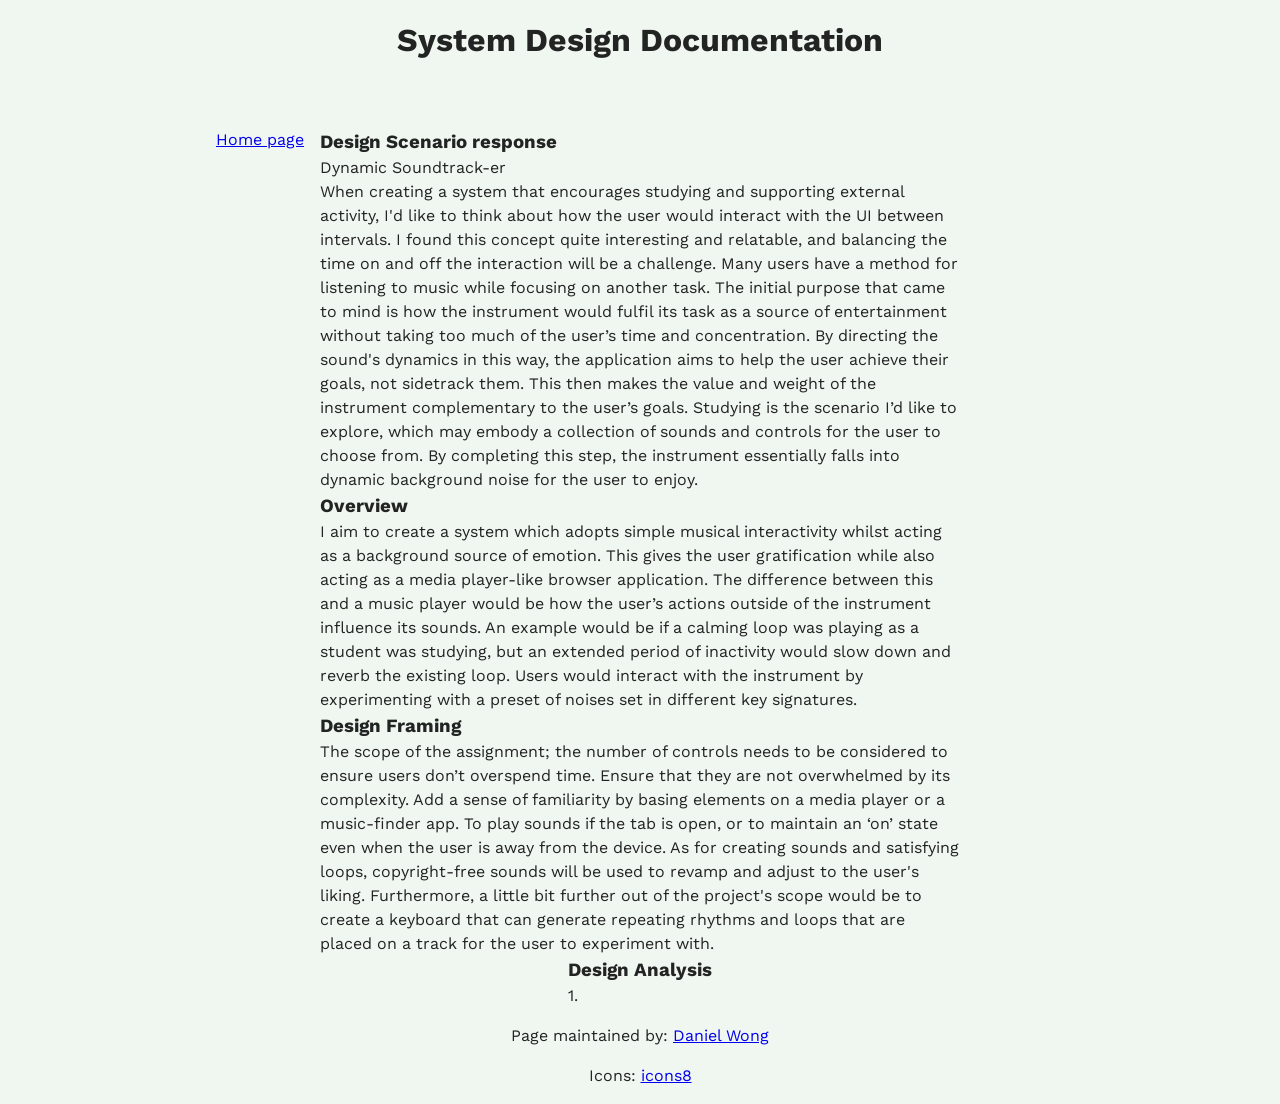
==== Assignment_1.html @ a71bee01 "Added write up" ====
<!doctype html>
<html lang="en">
<head>
    <meta charset="UTF-8">
    <meta name="viewport"
          content="width=device-width, user-scalable=no, initial-scale=1.0, maximum-scale=1.0, minimum-scale=1.0">
    <meta http-equiv="X-UA-Compatible" content="ie=edge">

<!-- !!!!! -->
<!--    change this to refer to your specific page  -->
    <title>Assignment 1</title>

<!-- !!!!! -->
<!--  change this to your preferred icon  -->
    <!-- favicon was sourced from favicon.io but the original graphics are copyright 2020 Twitter, Inc
    and other contributors -->
    <!-- They are licensed under CC-BY 4.0 as linked below -->
    <!-- https://creativecommons.org/licenses/by/4.0/ -->
    <link rel="icon" type="image/png" href="./assets/icons/icons8-notes-96.png">

    <link rel="stylesheet" href="reset.css">
    <link rel="stylesheet" href="style.css">
</head>
<body>

    <header>
<!-- !!!!! -->
<!--    change this to your preferred online name  -->
        <h1>System Design Documentation</h1>
    </header>

    <div class="mainNavContainer">

        <nav>
            <a href="./index.html">Home page</a>
        </nav>

        <main>
            <section>
                <h3>Design Scenario response</h3>
                <p>Dynamic Soundtrack-er</p>
                <p>When creating a system that encourages studying and supporting external activity, I'd like to think about how the user would interact with the UI between intervals. I found this concept quite interesting and relatable, and balancing the time on and off the interaction will be a challenge. Many users have a method for listening to music while focusing on another task. The initial purpose that came to mind is how the instrument would fulfil its task as a source of entertainment without taking too much of the user’s time and concentration. By directing the sound's dynamics in this way, the application aims to help the user achieve their goals, not sidetrack them. This then makes the value and weight of the instrument complementary to the user’s goals. Studying is the scenario I’d like to explore, which may embody a collection of sounds and controls for the user to choose from. By completing this step, the instrument essentially falls into dynamic background noise for the user to enjoy.</p>
            </section>
            <section>
                <h3>Overview</h3>
                <p>I aim to create a system which adopts simple musical interactivity whilst acting as a background source of emotion. This gives the user gratification while also acting as a media player-like browser application. The difference between this and a music player would be how the user’s actions outside of the instrument influence its sounds. An example would be if a calming loop was playing as a student was studying, but an extended period of inactivity would slow down and reverb the existing loop. Users would interact with the instrument by experimenting with a preset of noises set in different key signatures.</p>
            </section>
            <section>
                <h3>Design Framing</h3>
                <p>The scope of the assignment; the number of controls needs to be considered to ensure users don’t overspend time. Ensure that they are not overwhelmed by its complexity. Add a sense of familiarity by basing elements on a media player or a music-finder app. To play sounds if the tab is open, or to maintain an ‘on’ state even when the user is away from the device. As for creating sounds and satisfying loops, copyright-free sounds will be used to revamp and adjust to the user's liking. Furthermore, a little bit further out of the project's scope would be to create a keyboard that can generate repeating rhythms and loops that are placed on a track for the user to experiment with. </p>
            </section>
            <section>
                <h3>Design Analysis</h3>
                <p>1. </p>
            </section>
        </main>

        <!-- this is an empty element which helps with spacing -->
        <aside></aside>

    </div>

<!-- !!!!! -->
    <footer>
        <p>
            Page maintained by:
            <a href="https://github.com/s4176681" target="_blank">
            Daniel Wong
            </a>
        </p>

    </footer>
<!-- !!!!! -->
    <footer>
        <p>
            Icons:
            <a href="https://icons8.com/icons" target="_blank">
            icons8
            </a>
        </p>
    </footer>

</body>
</html>
---- style.css ----
/*!!!!!*/
/*add in your own font imports here*/
/*remember to update them in the rest of the CSS : eg the body selector*/
@import url('https://fonts.googleapis.com/css2?family=Work+Sans:ital,wght@0,100..900;1,100..900&display=swap');

/*!!!!!*/
/*change out, and/or add colours to the colour scheme*/
:root{
    /* basic 2-bit palette from 1bit Monitor Glow Palette by Polyducks */
    /* https://lospec.com/palette-list/1bit-monitor-glow */
    --colour-1: #222323;
    --colour-2: #f0f6f0;
}

/* this swaps the colour order to account for user's OS dark mode */
/*!!!!!*/
/*remember to update the colours here too to reflect the above changes*/
@media (prefers-color-scheme: dark) {
    :root{
        --colour-1: #f0f6f0;
        --colour-2: #0b0428; /*colour change*/
    }
}


body {
    background-color: var(--colour-2);
    color: var(--colour-1);
    font-family: 'Work Sans', sans-serif;
    line-height: 1.5;
    padding: 1rem;
    display: flex;
    flex-direction: column;
    gap: 1rem;
}

header {
    display: flex;
    justify-content: center;
    margin-block-end: 3rem;
}

.mainNavContainer {
    flex: 1;
    display: flex;
    justify-content: center;
    gap: 1rem;
}

nav {
    display: flex;
    flex-direction: column;
    min-width: fit-content;
    flex: 1;
    align-items: flex-end;
}

main {
    display: flex;
    flex-direction: column;
    align-items: center;
}

section {
    max-width: 80rch;
}

aside {
    visibility: hidden;
    flex: 1;
}

footer {
    display: flex;
    justify-content: center;
}

/*technique from Kevin Powell*/
/*https://youtu.be/CU8Plk-53RU?si=zMpP0Pfbg1SaXeDB&t=255*/
/*longer post about how this works and the * + * selector*/
/*https://alistapart.com/article/axiomatic-css-and-lobotomized-owls/*/
.prose > * + * {
    margin-block-start: var(--prose-flow, 1em);
}

/* breakpoints from Material Design Spec https://m3.material.io/foundations/layout/breakpoints/overview */
/* while sometimes mobile first is recommended, as we will be focused on desktop, we will start there */

/* assumed base sizing is large (1200–1599px) : desktop  */

/* extra-large breakpoint : desktop, ultrawide monitors */
@media (width > 1600px) {

}

/* expanded breakpoint : phone or tablet in landscape, desktop */
@media (width < 1200px) {
    header {
        margin-block-end: 2rem;
    }
    footer {
        margin-block-start: 2rem;
    }
}
/* medium breakpoint : tablet in portrait */
@media (width < 840px) {
    header {
        margin-block-end: 1rem;
    }
    .mainNavContainer {
        flex-direction: column;
        justify-content: flex-start;
        align-items: center;
    }
    nav {
        flex: 0;
        width: 100%;
        max-width: 80rch;
        justify-content: space-between;
        flex-direction: row;
    }
    main {
        flex: 1;
    }
    aside {
        flex: 0;
    }
    footer {
        margin-block-start: 1rem;
    }
}
/* compact breakpoint : phone in portrait */
@media (width < 600px) {

}
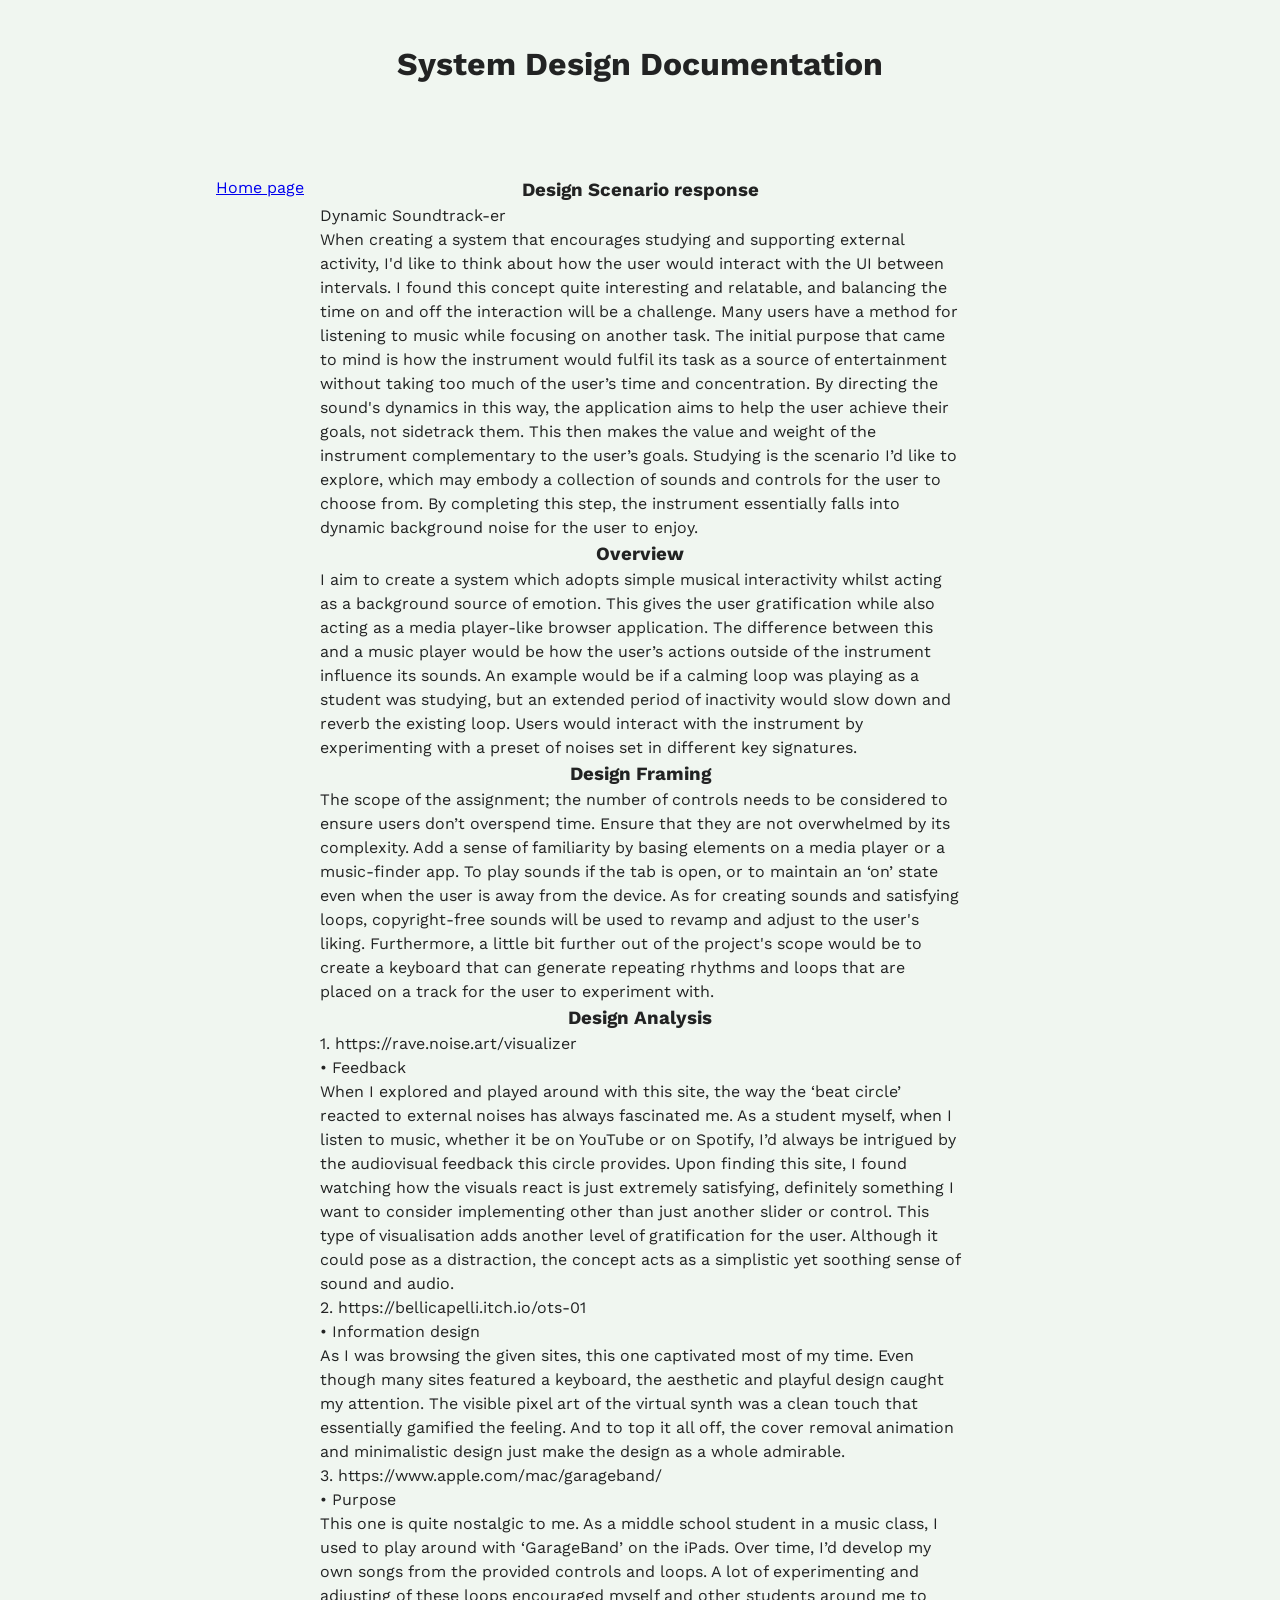
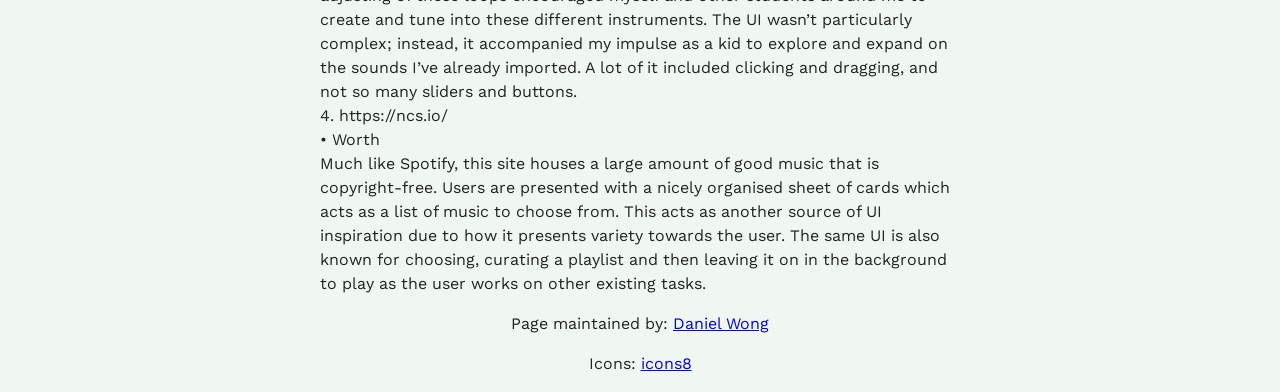
==== commit 1956840e: "Analysis section text added from external doc" ====
--- a/Assignment_1.html
+++ b/Assignment_1.html
@@ -51,7 +51,23 @@
             </section>
             <section>
                 <h3>Design Analysis</h3>
-                <p>1. </p>
+                <p>1.	https://rave.noise.art/visualizer</p>
+                <p>•	Feedback</p>
+                <p>When I explored and played around with this site, the way the ‘beat circle’ reacted to external noises has always fascinated me. As a student myself, when I listen to music, whether it be on YouTube or on Spotify, I’d always be intrigued by the audiovisual feedback this circle provides. Upon finding this site, I found watching how the visuals react is just extremely satisfying, definitely something I want to consider implementing other than just another slider or control. This type of visualisation adds another level of gratification for the user. Although it could pose as a distraction, the concept acts as a simplistic yet soothing sense of sound and audio. </p>
+                
+                <p>2.	https://bellicapelli.itch.io/ots-01</p>
+                <p>•	Information design</p>
+                <p>As I was browsing the given sites, this one captivated most of my time. Even though many sites featured a keyboard, the aesthetic and playful design caught my attention. The visible pixel art of the virtual synth was a clean touch that essentially gamified the feeling. And to top it all off, the cover removal animation and minimalistic design just make the design as a whole admirable. </p>
+            
+                <p>3.	https://www.apple.com/mac/garageband/</p>
+                <p>•	Purpose</p>
+                <p>This one is quite nostalgic to me. As a middle school student in a music class, I used to play around with ‘GarageBand’ on the iPads. Over time, I’d develop my own songs from the provided controls and loops. A lot of experimenting and adjusting of these loops encouraged myself and other students around me to create and tune into these different instruments. The UI wasn’t particularly complex; instead, it accompanied my impulse as a kid to explore and expand on the sounds I’ve already imported. A lot of it included clicking and dragging, and not so many sliders and buttons. </p>
+
+                <p>4.	https://ncs.io/</p>
+                <p>•	Worth</p>
+                <p>Much like Spotify, this site houses a large amount of good music that is copyright-free. Users are presented with a nicely organised sheet of cards which acts as a list of music to choose from. This acts as another source of UI inspiration due to how it presents variety towards the user. The same UI is also known for choosing, curating a playlist and then leaving it on in the background to play as the user works on other existing tasks. </p>
+
+
             </section>
         </main>
 
--- a/style.css
+++ b/style.css
@@ -38,6 +38,16 @@
     display: flex;
     justify-content: center;
     margin-block-end: 3rem;
+    padding-block: 1.5rem;
+    text-align: center; /*need to make that heading look centered*/
+}
+
+p {
+    text-align: left;
+}
+
+h3 {
+    text-align: center;
 }
 
 .mainNavContainer {
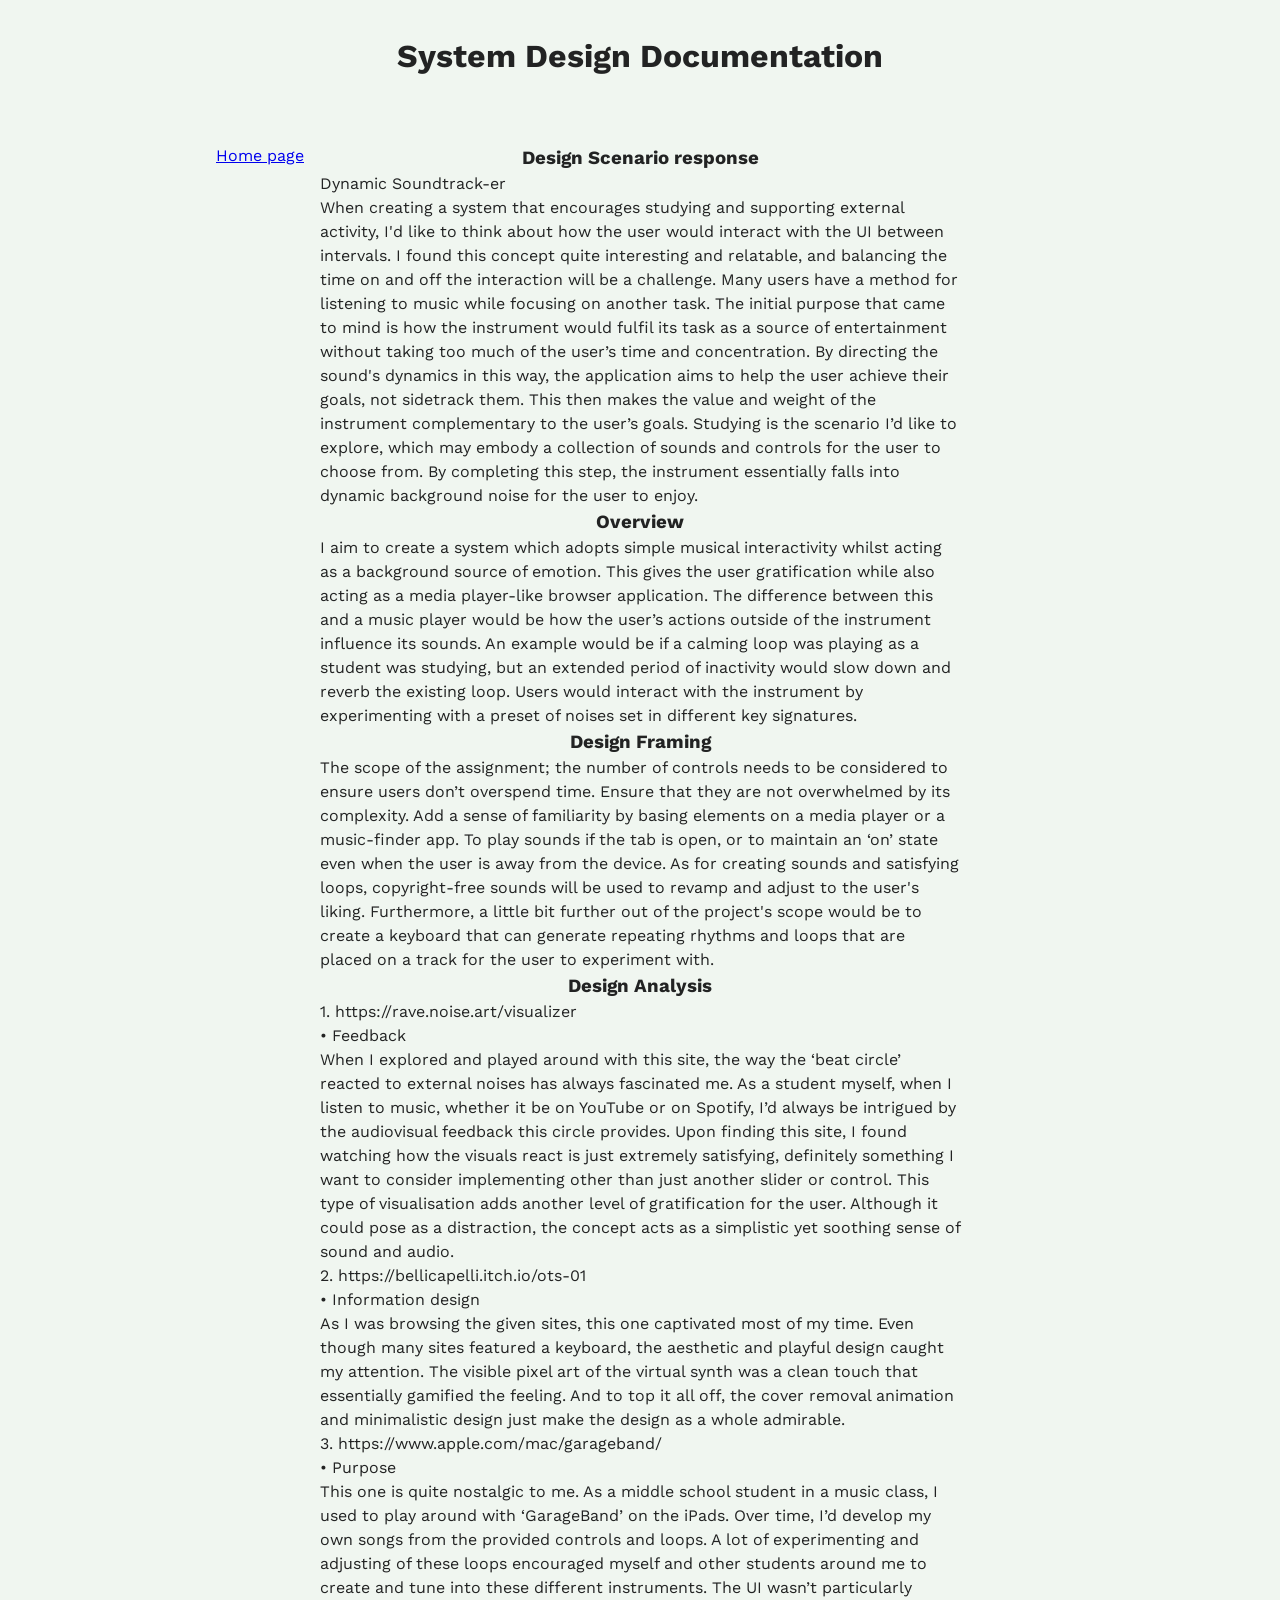
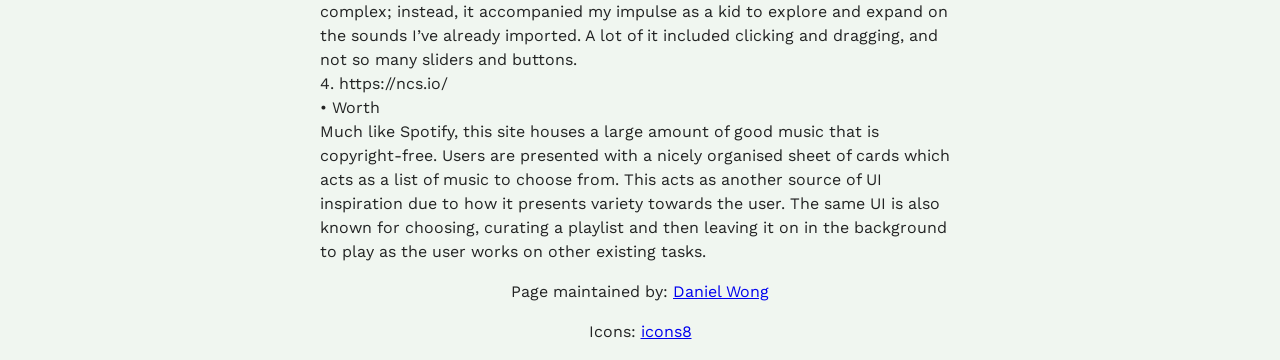
==== commit cea5b6ee: "Text and css changes" ====
--- a/Assignment_1.html
+++ b/Assignment_1.html
@@ -67,7 +67,6 @@
                 <p>•	Worth</p>
                 <p>Much like Spotify, this site houses a large amount of good music that is copyright-free. Users are presented with a nicely organised sheet of cards which acts as a list of music to choose from. This acts as another source of UI inspiration due to how it presents variety towards the user. The same UI is also known for choosing, curating a playlist and then leaving it on in the background to play as the user works on other existing tasks. </p>
 
-
             </section>
         </main>
 
--- a/style.css
+++ b/style.css
@@ -37,9 +37,13 @@
 header {
     display: flex;
     justify-content: center;
-    margin-block-end: 3rem;
-    padding-block: 1.5rem;
+    margin-block-end: 2rem;
+    padding-block: 1rem;
     text-align: center; /*need to make that heading look centered*/
+}
+
+h1 {
+    max-width: fit-content; /*Added this to make the title 1 line*/
 }
 
 p {
@@ -63,6 +67,7 @@
     min-width: fit-content;
     flex: 1;
     align-items: flex-end;
+    
 }
 
 main {
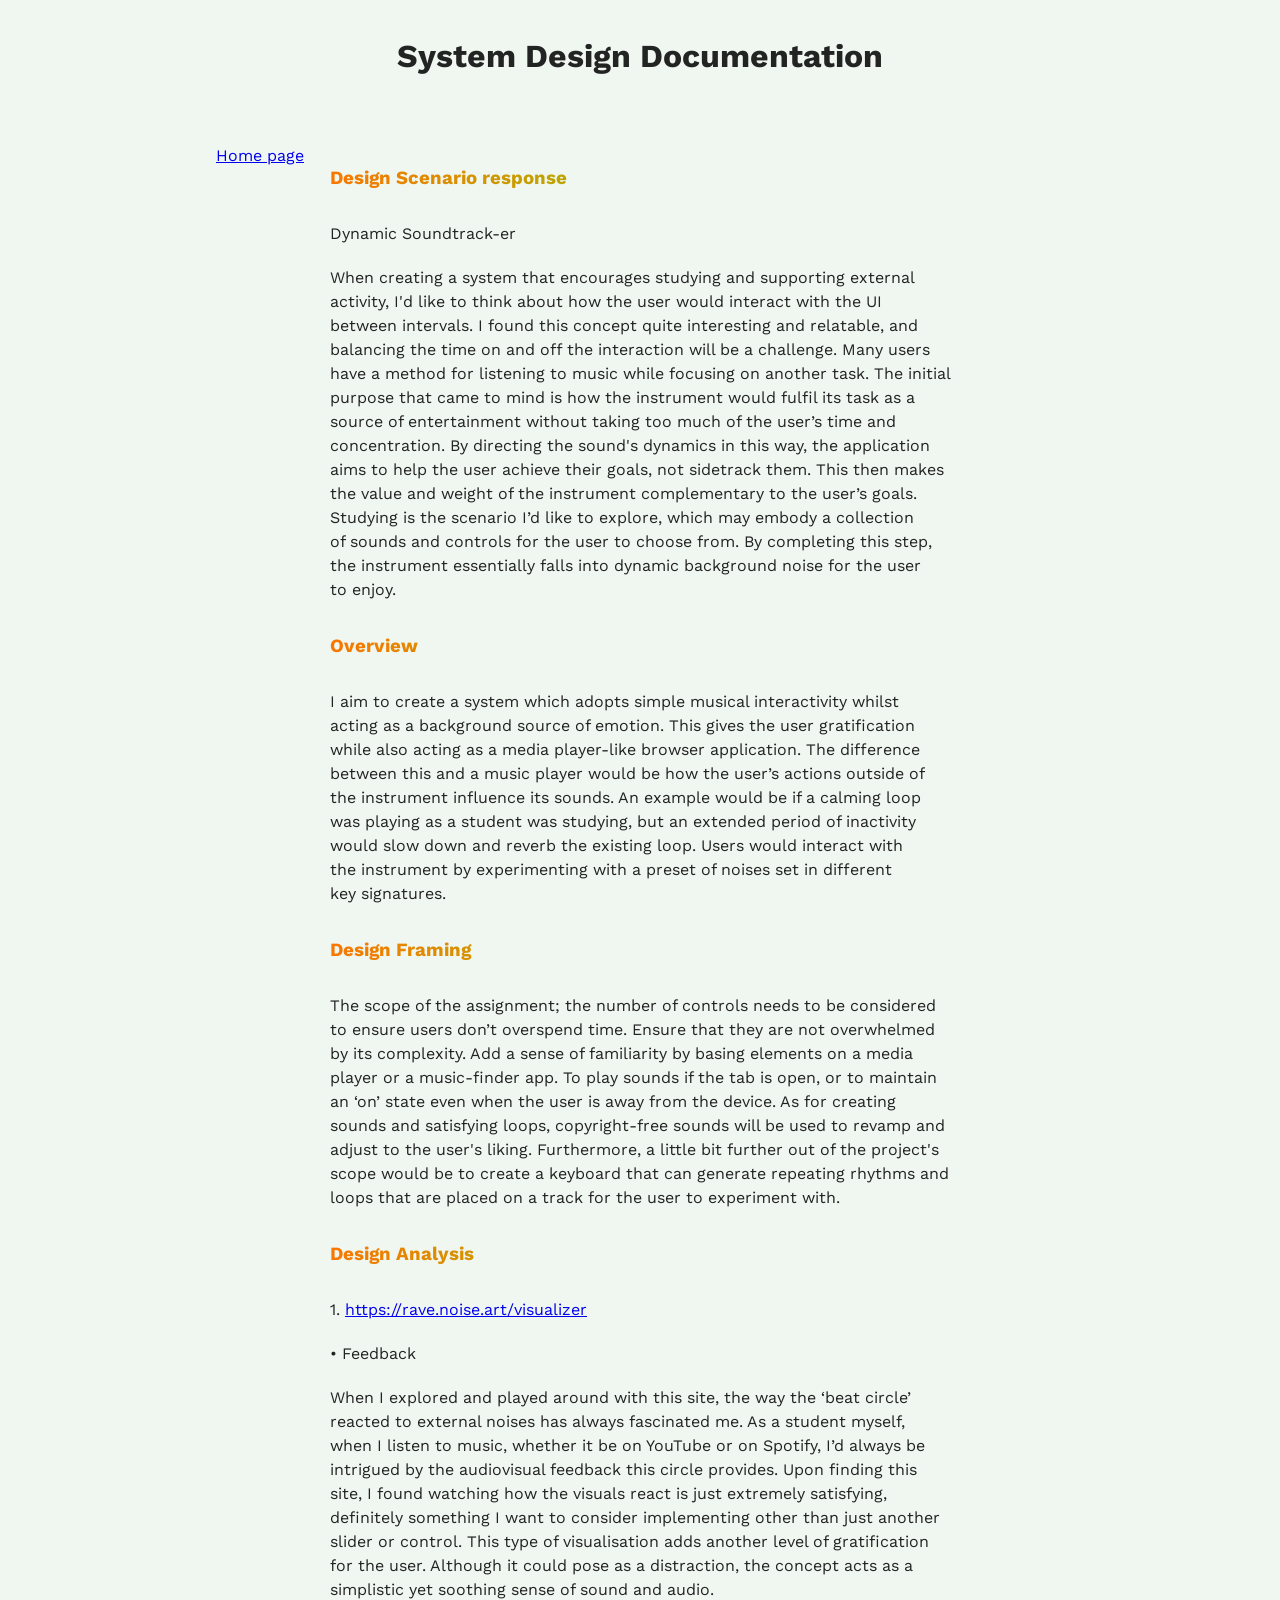
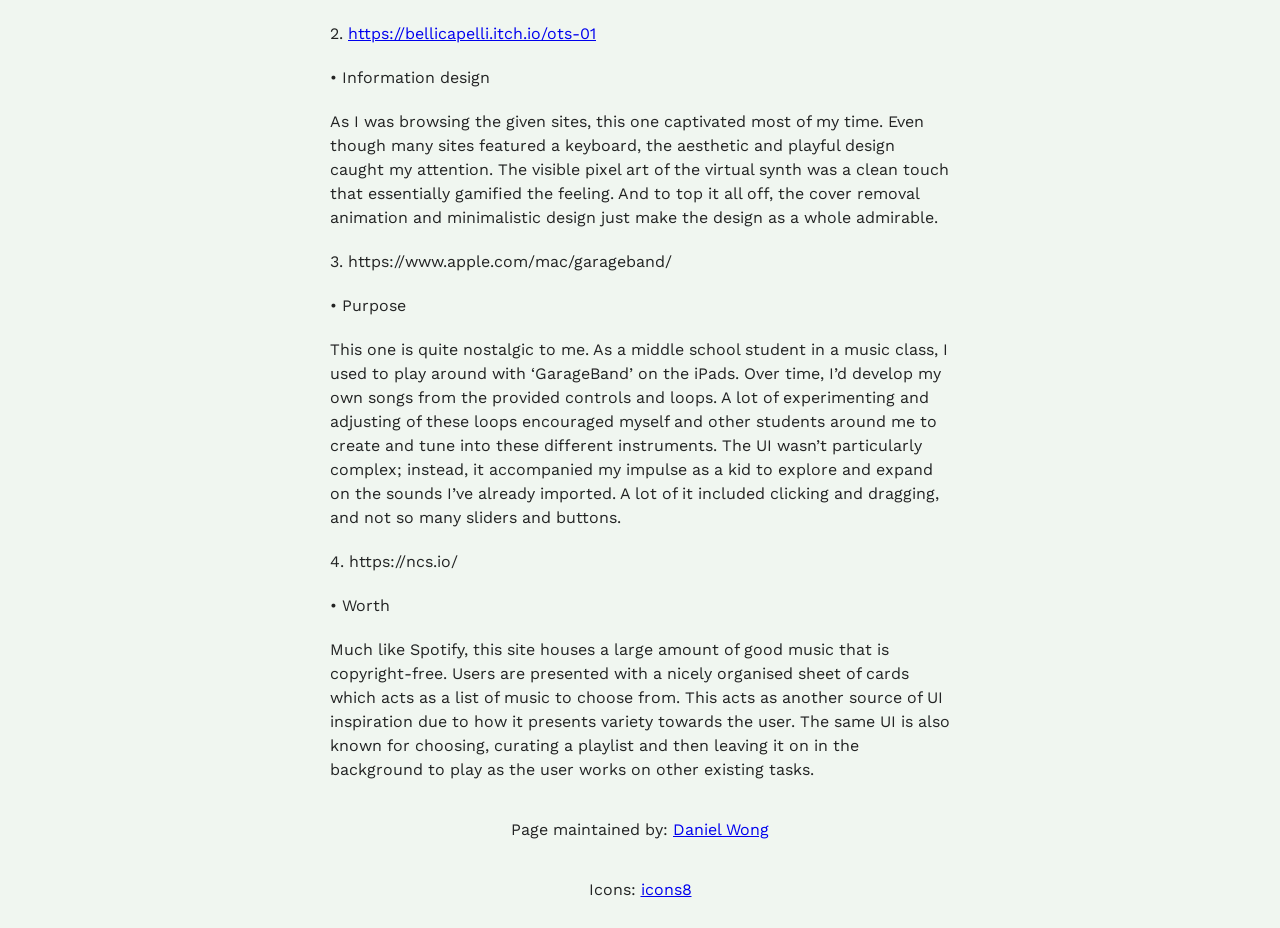
==== commit eb5786ab: "Added href all links are now clickable" ====
--- a/Assignment_1.html
+++ b/Assignment_1.html
@@ -51,21 +51,37 @@
             </section>
             <section>
                 <h3>Design Analysis</h3>
-                <p>1.	https://rave.noise.art/visualizer</p>
+                <p>1.	
+                    <a href="https://rave.noise.art/visualizer" target="_blank" ref="noopener noreferrer">https://rave.noise.art/visualizer</a>
+                </p>
                 <p>•	Feedback</p>
                 <p>When I explored and played around with this site, the way the ‘beat circle’ reacted to external noises has always fascinated me. As a student myself, when I listen to music, whether it be on YouTube or on Spotify, I’d always be intrigued by the audiovisual feedback this circle provides. Upon finding this site, I found watching how the visuals react is just extremely satisfying, definitely something I want to consider implementing other than just another slider or control. This type of visualisation adds another level of gratification for the user. Although it could pose as a distraction, the concept acts as a simplistic yet soothing sense of sound and audio. </p>
                 
-                <p>2.	https://bellicapelli.itch.io/ots-01</p>
+
+
+
+                <p>2.	
+                    <a href="https://bellicapelli.itch.io/ots-01" target="_blank" ref="noopener noreferrer">https://bellicapelli.itch.io/ots-01</a>
+                </p>
                 <p>•	Information design</p>
                 <p>As I was browsing the given sites, this one captivated most of my time. Even though many sites featured a keyboard, the aesthetic and playful design caught my attention. The visible pixel art of the virtual synth was a clean touch that essentially gamified the feeling. And to top it all off, the cover removal animation and minimalistic design just make the design as a whole admirable. </p>
             
+
+
+
                 <p>3.	https://www.apple.com/mac/garageband/</p>
                 <p>•	Purpose</p>
                 <p>This one is quite nostalgic to me. As a middle school student in a music class, I used to play around with ‘GarageBand’ on the iPads. Over time, I’d develop my own songs from the provided controls and loops. A lot of experimenting and adjusting of these loops encouraged myself and other students around me to create and tune into these different instruments. The UI wasn’t particularly complex; instead, it accompanied my impulse as a kid to explore and expand on the sounds I’ve already imported. A lot of it included clicking and dragging, and not so many sliders and buttons. </p>
 
+
+
+
                 <p>4.	https://ncs.io/</p>
                 <p>•	Worth</p>
                 <p>Much like Spotify, this site houses a large amount of good music that is copyright-free. Users are presented with a nicely organised sheet of cards which acts as a list of music to choose from. This acts as another source of UI inspiration due to how it presents variety towards the user. The same UI is also known for choosing, curating a playlist and then leaving it on in the background to play as the user works on other existing tasks. </p>
+
+
+
 
             </section>
         </main>
--- a/style.css
+++ b/style.css
@@ -46,12 +46,23 @@
     max-width: fit-content; /*Added this to make the title 1 line*/
 }
 
+h3 {
+    text-align: justify;
+    padding-top: 20px;
+    padding-bottom: 20px;
+    padding-left: 10px;
+
+    /*searched online to help me create gradient text*/
+    background: linear-gradient(90deg, #fb7500ff, #59f306);
+    background-clip: text;
+    -webkit-background-clip: text; /*browser requires webkit*/
+    color: transparent;
+}
+
 p {
     text-align: left;
-}
-
-h3 {
-    text-align: center;
+    padding: 10px;
+    text-wrap: pretty;
 }
 
 .mainNavContainer {
@@ -67,7 +78,7 @@
     min-width: fit-content;
     flex: 1;
     align-items: flex-end;
-    
+
 }
 
 main {
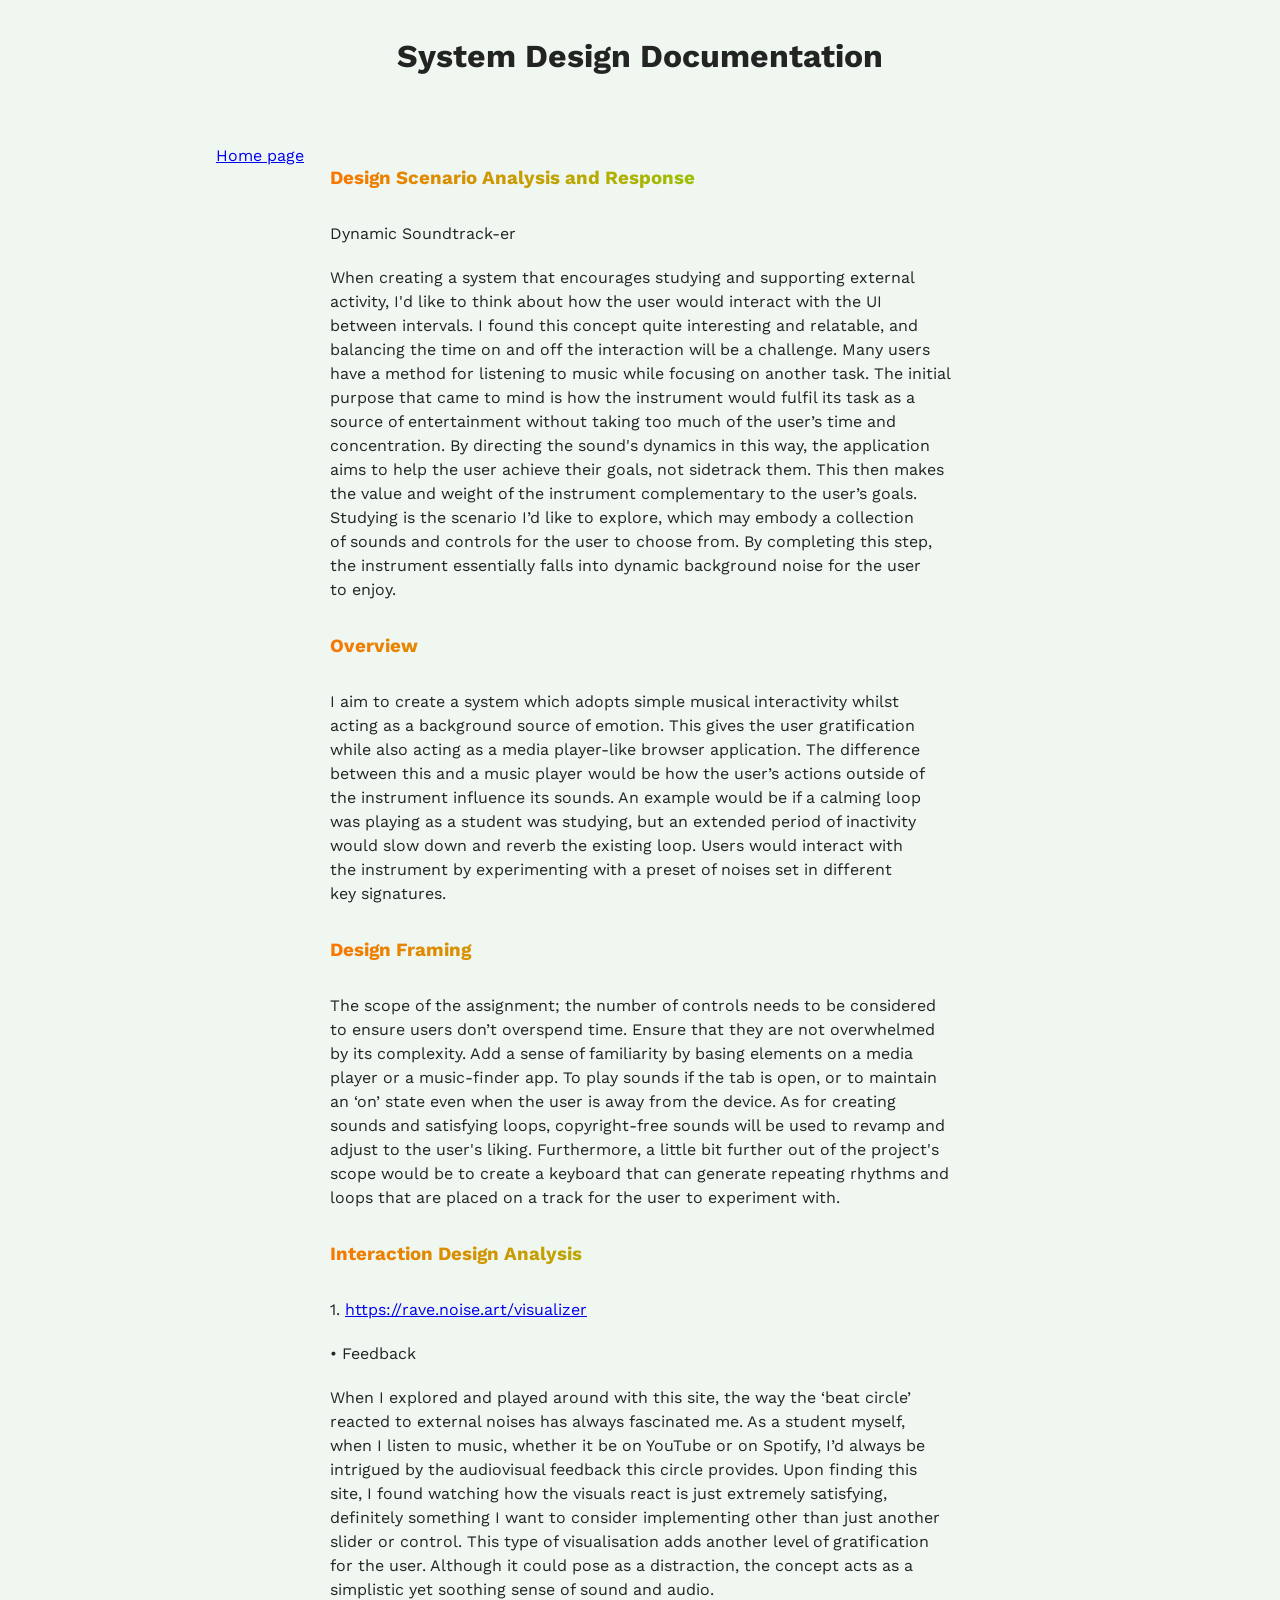
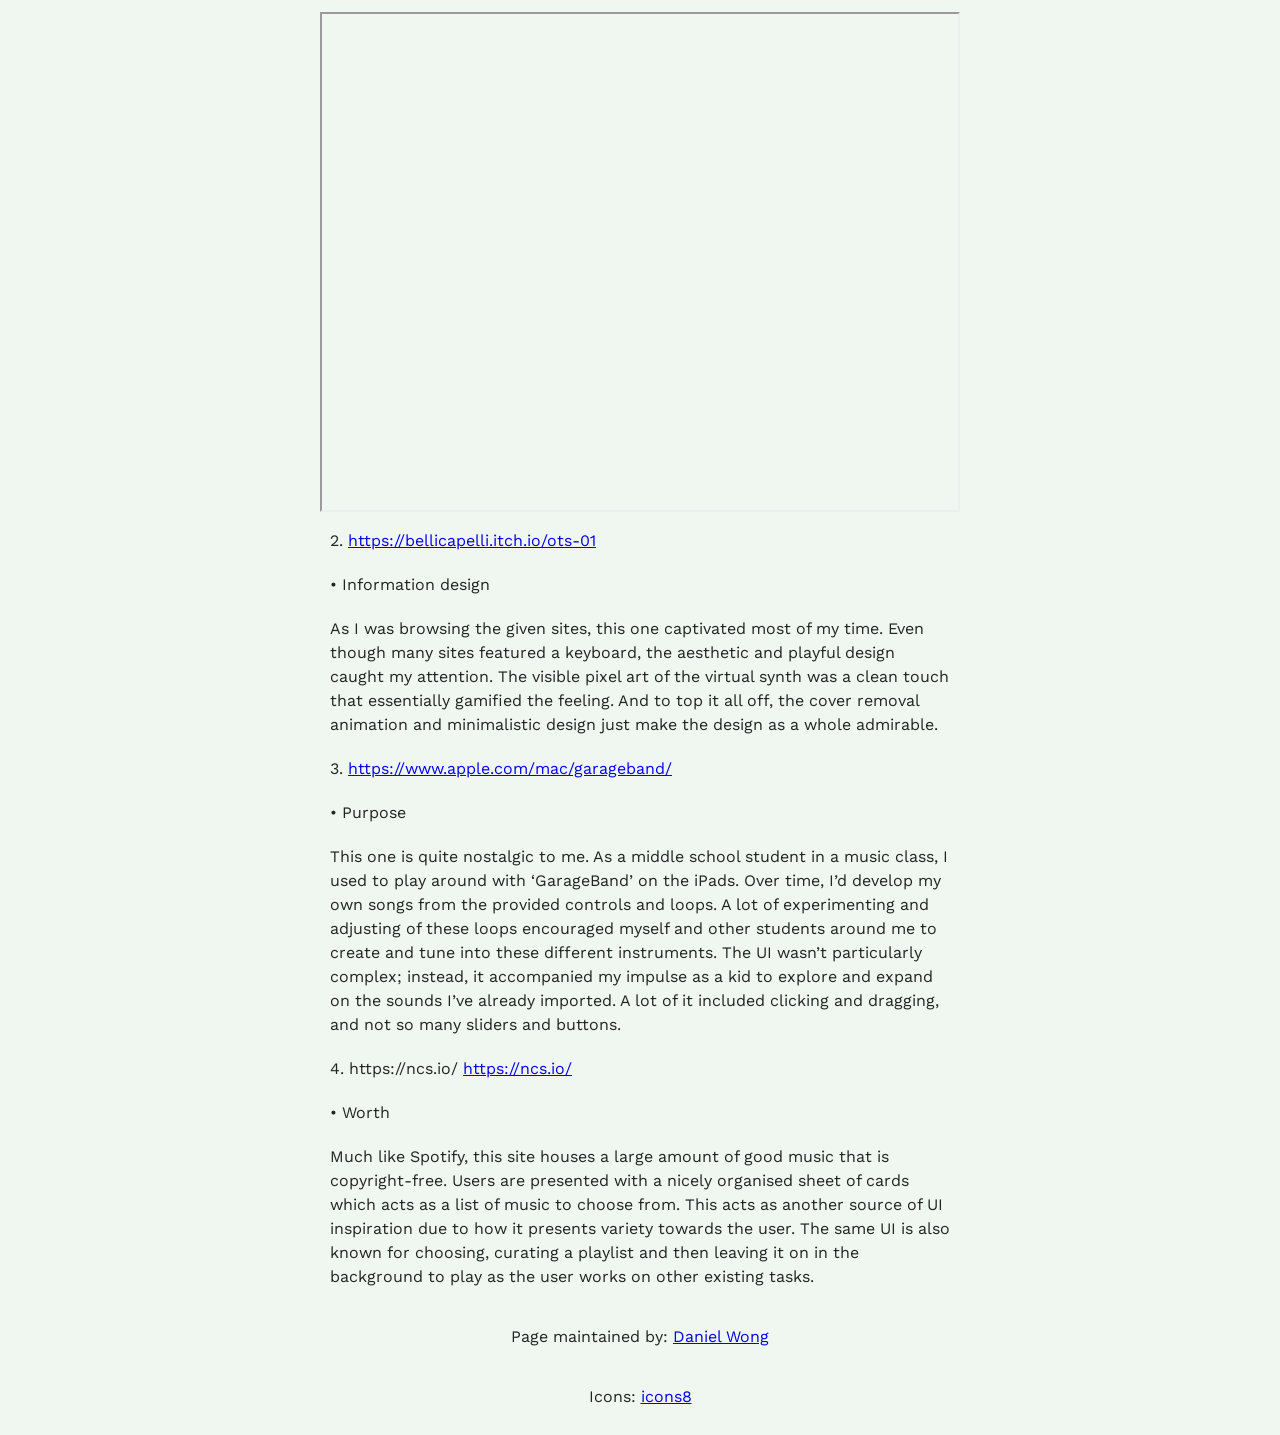
==== commit 56b5c1d0: "Changes Overall max width made bigger Added an iframe to display inspiration site" ====
--- a/Assignment_1.html
+++ b/Assignment_1.html
@@ -37,7 +37,7 @@
 
         <main>
             <section>
-                <h3>Design Scenario response</h3>
+                <h3>Design Scenario Analysis and Response</h3>
                 <p>Dynamic Soundtrack-er</p>
                 <p>When creating a system that encourages studying and supporting external activity, I'd like to think about how the user would interact with the UI between intervals. I found this concept quite interesting and relatable, and balancing the time on and off the interaction will be a challenge. Many users have a method for listening to music while focusing on another task. The initial purpose that came to mind is how the instrument would fulfil its task as a source of entertainment without taking too much of the user’s time and concentration. By directing the sound's dynamics in this way, the application aims to help the user achieve their goals, not sidetrack them. This then makes the value and weight of the instrument complementary to the user’s goals. Studying is the scenario I’d like to explore, which may embody a collection of sounds and controls for the user to choose from. By completing this step, the instrument essentially falls into dynamic background noise for the user to enjoy.</p>
             </section>
@@ -50,13 +50,13 @@
                 <p>The scope of the assignment; the number of controls needs to be considered to ensure users don’t overspend time. Ensure that they are not overwhelmed by its complexity. Add a sense of familiarity by basing elements on a media player or a music-finder app. To play sounds if the tab is open, or to maintain an ‘on’ state even when the user is away from the device. As for creating sounds and satisfying loops, copyright-free sounds will be used to revamp and adjust to the user's liking. Furthermore, a little bit further out of the project's scope would be to create a keyboard that can generate repeating rhythms and loops that are placed on a track for the user to experiment with. </p>
             </section>
             <section>
-                <h3>Design Analysis</h3>
+                <h3>Interaction Design Analysis</h3>
                 <p>1.	
                     <a href="https://rave.noise.art/visualizer" target="_blank" ref="noopener noreferrer">https://rave.noise.art/visualizer</a>
                 </p>
                 <p>•	Feedback</p>
                 <p>When I explored and played around with this site, the way the ‘beat circle’ reacted to external noises has always fascinated me. As a student myself, when I listen to music, whether it be on YouTube or on Spotify, I’d always be intrigued by the audiovisual feedback this circle provides. Upon finding this site, I found watching how the visuals react is just extremely satisfying, definitely something I want to consider implementing other than just another slider or control. This type of visualisation adds another level of gratification for the user. Although it could pose as a distraction, the concept acts as a simplistic yet soothing sense of sound and audio. </p>
-                
+                <iframe src="https://rave.noise.art/visualizer" width="100%" height="500" loading="lazy"></iframe>
 
 
 
@@ -65,18 +65,22 @@
                 </p>
                 <p>•	Information design</p>
                 <p>As I was browsing the given sites, this one captivated most of my time. Even though many sites featured a keyboard, the aesthetic and playful design caught my attention. The visible pixel art of the virtual synth was a clean touch that essentially gamified the feeling. And to top it all off, the cover removal animation and minimalistic design just make the design as a whole admirable. </p>
-            
+                
 
 
 
-                <p>3.	https://www.apple.com/mac/garageband/</p>
+                <p>3.	
+                    <a href="https://www.apple.com/mac/garageband/" target="_blank" ref="noopener noreferrer">https://www.apple.com/mac/garageband/</a>
+                </p>
                 <p>•	Purpose</p>
                 <p>This one is quite nostalgic to me. As a middle school student in a music class, I used to play around with ‘GarageBand’ on the iPads. Over time, I’d develop my own songs from the provided controls and loops. A lot of experimenting and adjusting of these loops encouraged myself and other students around me to create and tune into these different instruments. The UI wasn’t particularly complex; instead, it accompanied my impulse as a kid to explore and expand on the sounds I’ve already imported. A lot of it included clicking and dragging, and not so many sliders and buttons. </p>
 
 
 
 
-                <p>4.	https://ncs.io/</p>
+                <p>4.	https://ncs.io/
+                    <a href="https://ncs.io/" target="_blank" ref="noopener noreferrer">https://ncs.io/</a>
+                </p>
                 <p>•	Worth</p>
                 <p>Much like Spotify, this site houses a large amount of good music that is copyright-free. Users are presented with a nicely organised sheet of cards which acts as a list of music to choose from. This acts as another source of UI inspiration due to how it presents variety towards the user. The same UI is also known for choosing, curating a playlist and then leaving it on in the background to play as the user works on other existing tasks. </p>
 
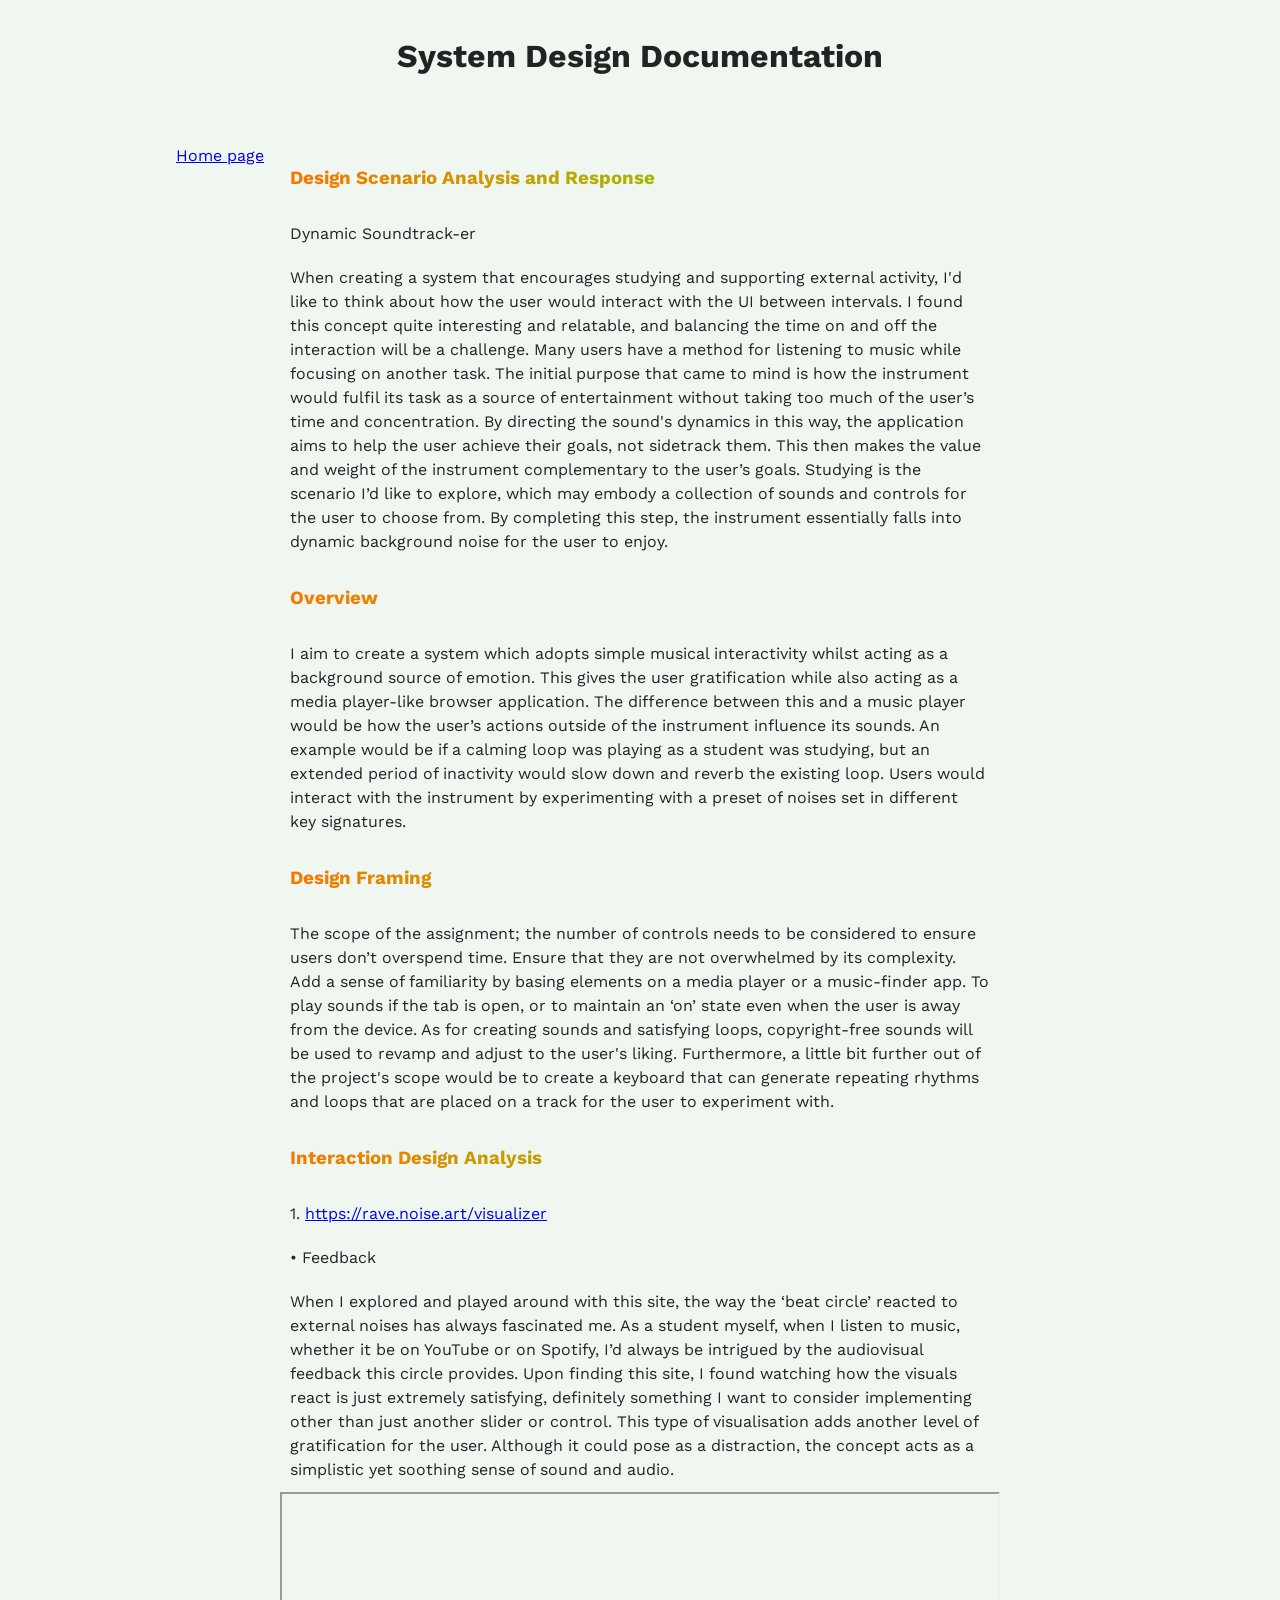
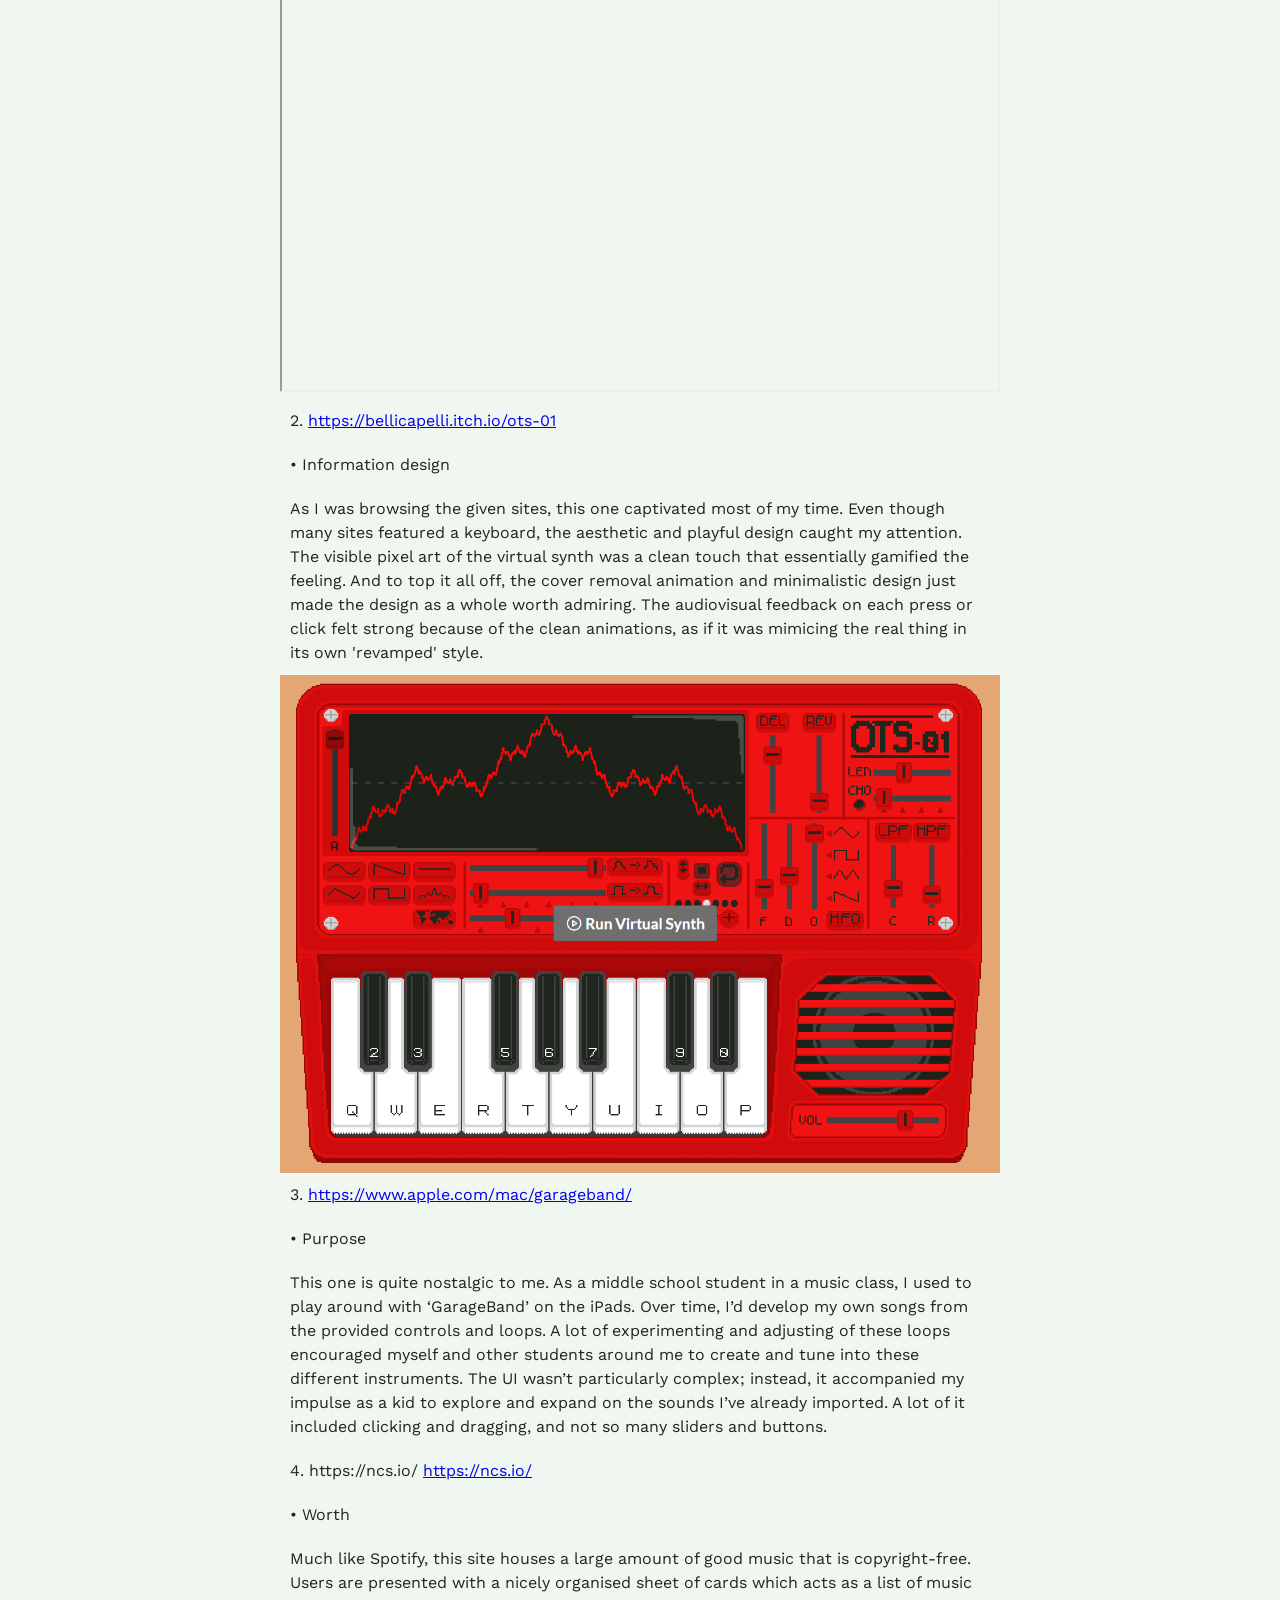
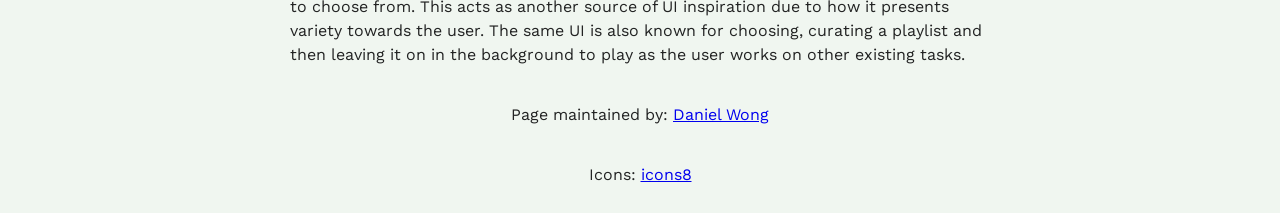
==== commit e44115a7: "changes Added image More text added" ====
--- a/Assignment_1.html
+++ b/Assignment_1.html
@@ -64,8 +64,8 @@
                     <a href="https://bellicapelli.itch.io/ots-01" target="_blank" ref="noopener noreferrer">https://bellicapelli.itch.io/ots-01</a>
                 </p>
                 <p>•	Information design</p>
-                <p>As I was browsing the given sites, this one captivated most of my time. Even though many sites featured a keyboard, the aesthetic and playful design caught my attention. The visible pixel art of the virtual synth was a clean touch that essentially gamified the feeling. And to top it all off, the cover removal animation and minimalistic design just make the design as a whole admirable. </p>
-                
+                <p>As I was browsing the given sites, this one captivated most of my time. Even though many sites featured a keyboard, the aesthetic and playful design caught my attention. The visible pixel art of the virtual synth was a clean touch that essentially gamified the feeling. And to top it all off, the cover removal animation and minimalistic design just made the design as a whole worth admiring. The audiovisual feedback on each press or click felt strong because of the clean animations, as if it was mimicing the real thing in its own 'revamped' style.</p>
+                <img src="assets/img/Screenshot 2026-08-12 132213.png">
 
 
 
--- a/style.css
+++ b/style.css
@@ -88,7 +88,7 @@
 }
 
 section {
-    max-width: 80rch;
+    max-width: 90rch;
 }
 
 aside {
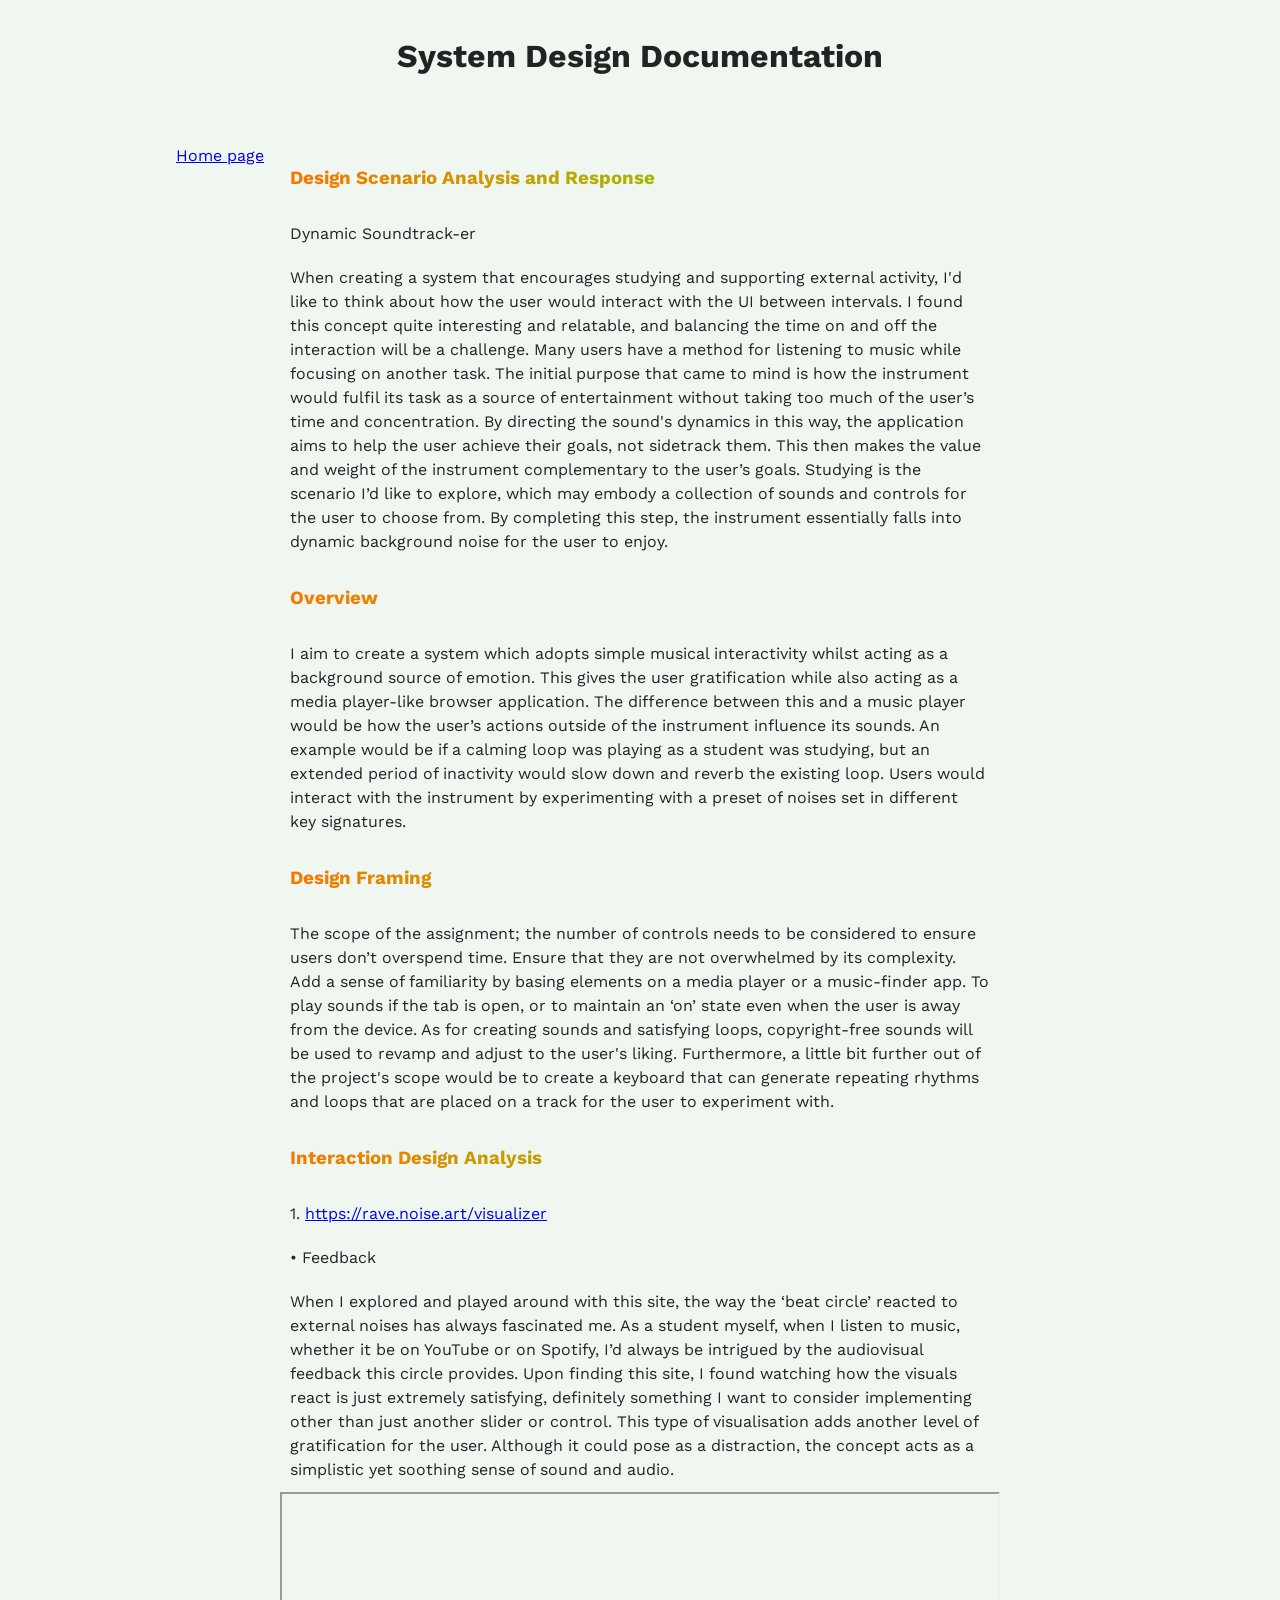
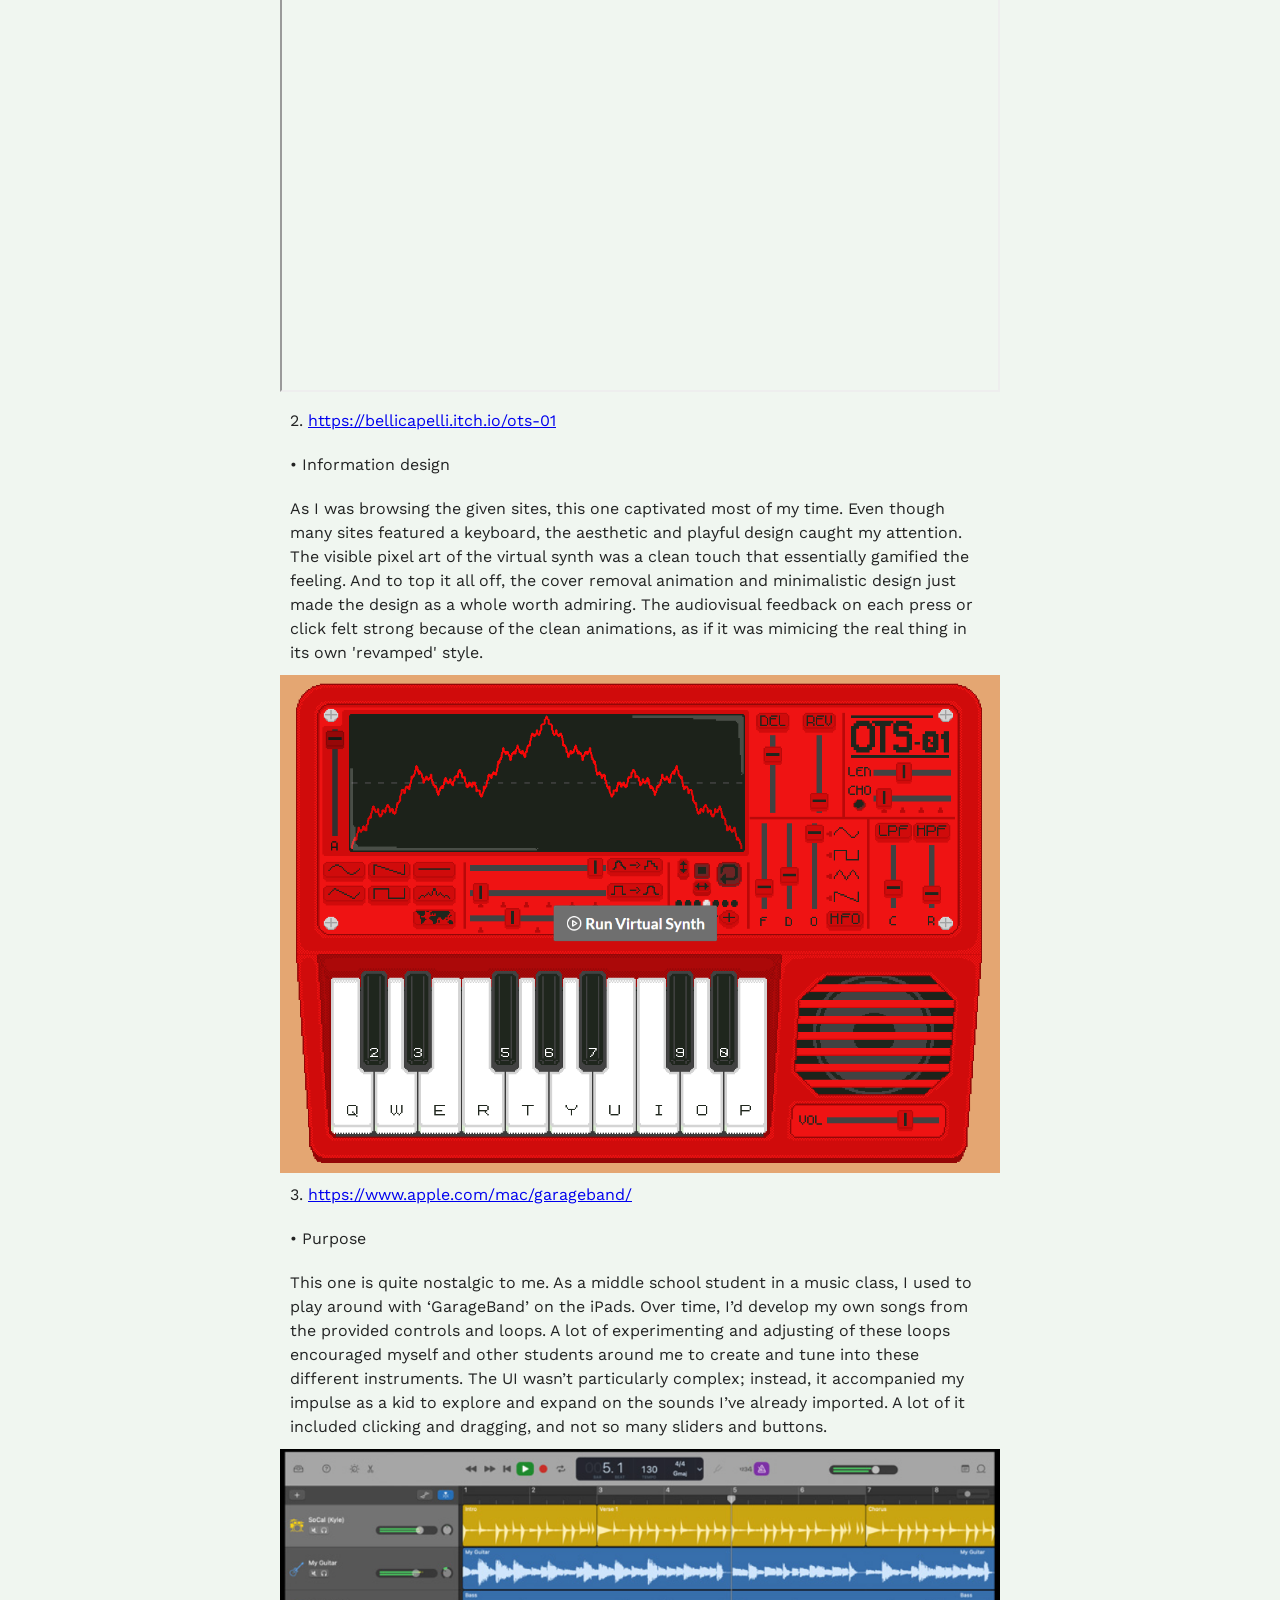
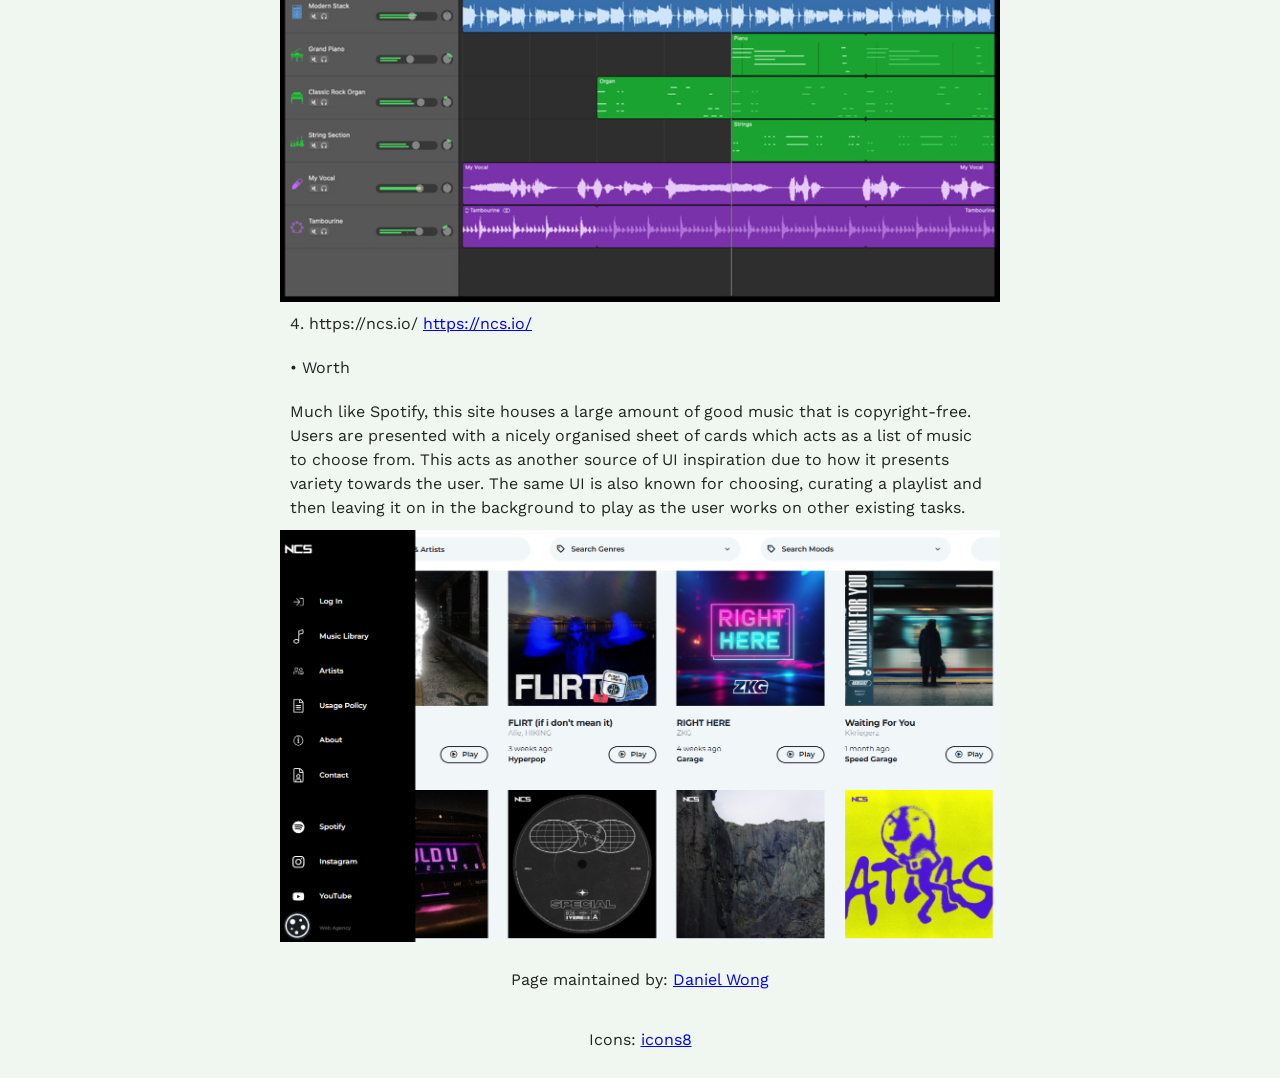
==== commit 56f92ff3: "Update Assignment_1.html" ====
--- a/Assignment_1.html
+++ b/Assignment_1.html
@@ -74,7 +74,7 @@
                 </p>
                 <p>•	Purpose</p>
                 <p>This one is quite nostalgic to me. As a middle school student in a music class, I used to play around with ‘GarageBand’ on the iPads. Over time, I’d develop my own songs from the provided controls and loops. A lot of experimenting and adjusting of these loops encouraged myself and other students around me to create and tune into these different instruments. The UI wasn’t particularly complex; instead, it accompanied my impulse as a kid to explore and expand on the sounds I’ve already imported. A lot of it included clicking and dragging, and not so many sliders and buttons. </p>
-
+                <img src="assets/img/Screenshot 2026-08-12 132714.png">
 
 
 
@@ -83,7 +83,7 @@
                 </p>
                 <p>•	Worth</p>
                 <p>Much like Spotify, this site houses a large amount of good music that is copyright-free. Users are presented with a nicely organised sheet of cards which acts as a list of music to choose from. This acts as another source of UI inspiration due to how it presents variety towards the user. The same UI is also known for choosing, curating a playlist and then leaving it on in the background to play as the user works on other existing tasks. </p>
-
+                <img src="assets/img/Screenshot 2026-08-12 132901.png">
 
 
 
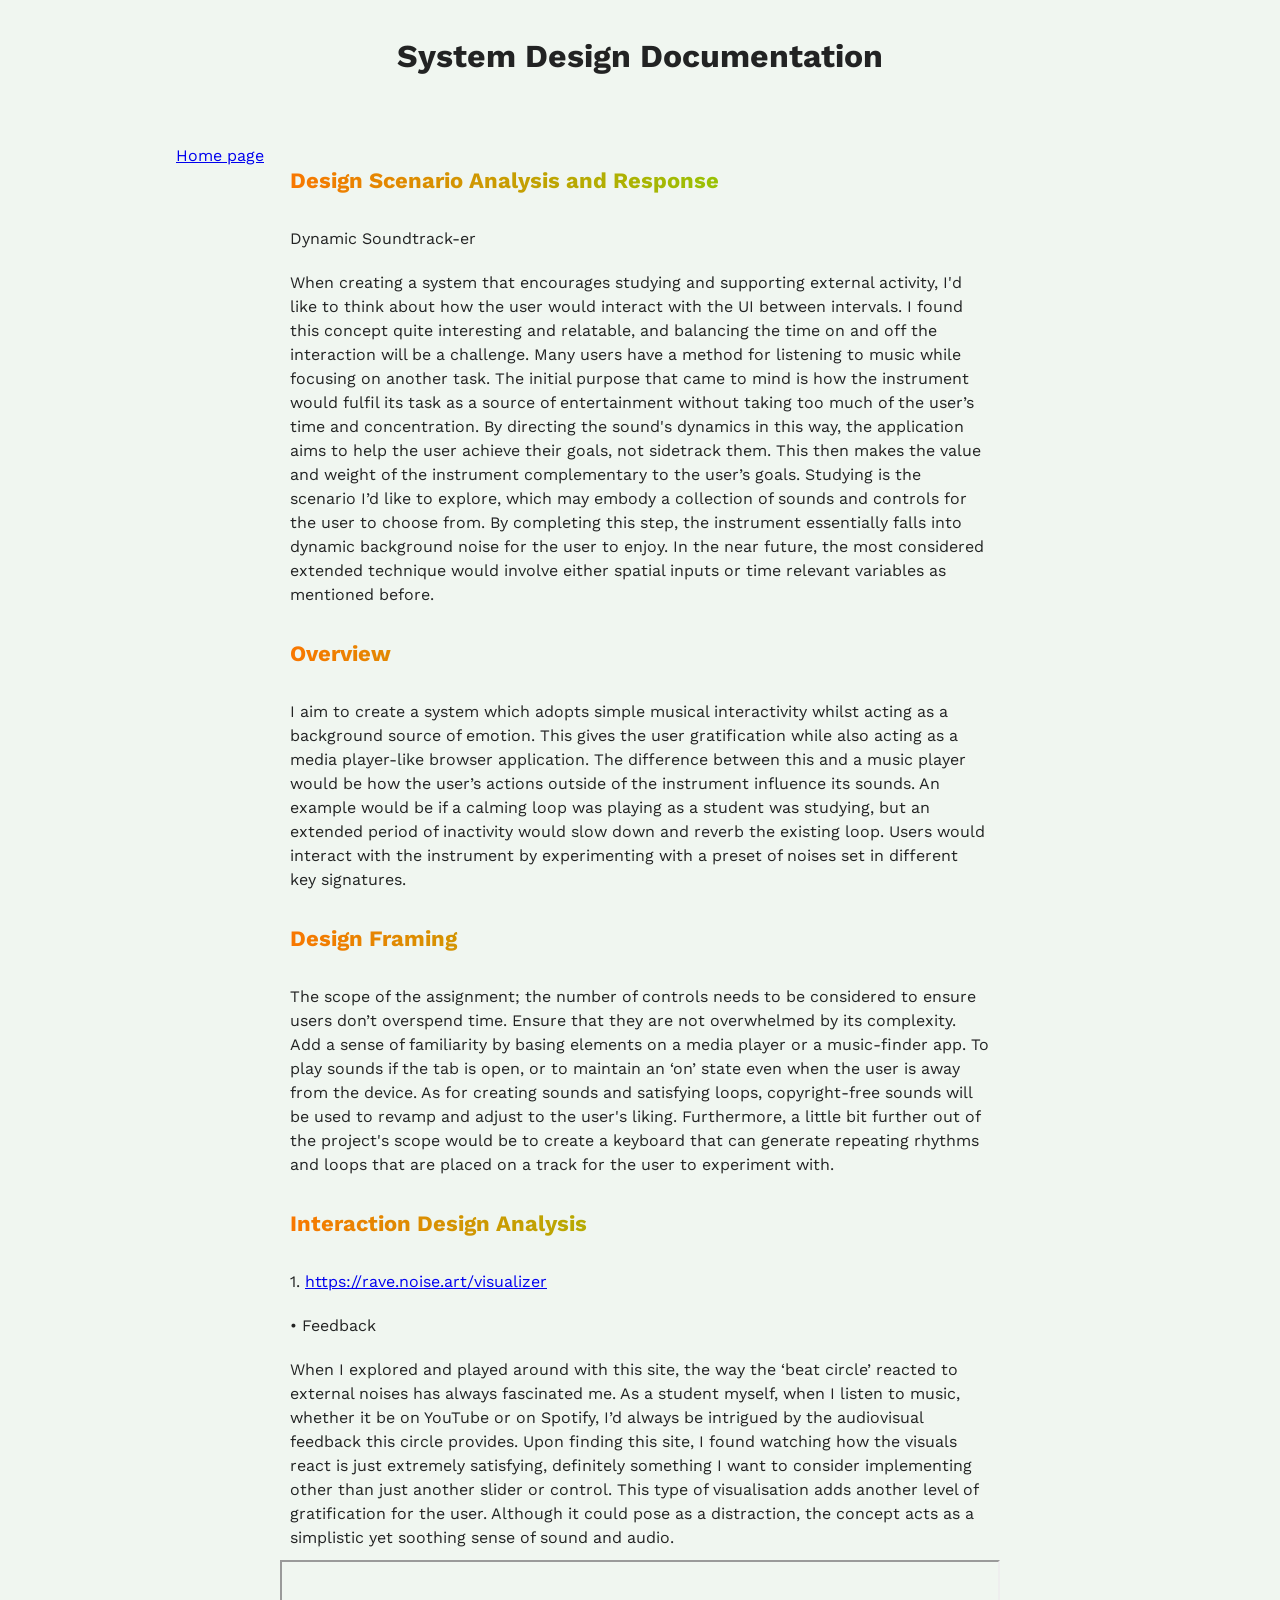
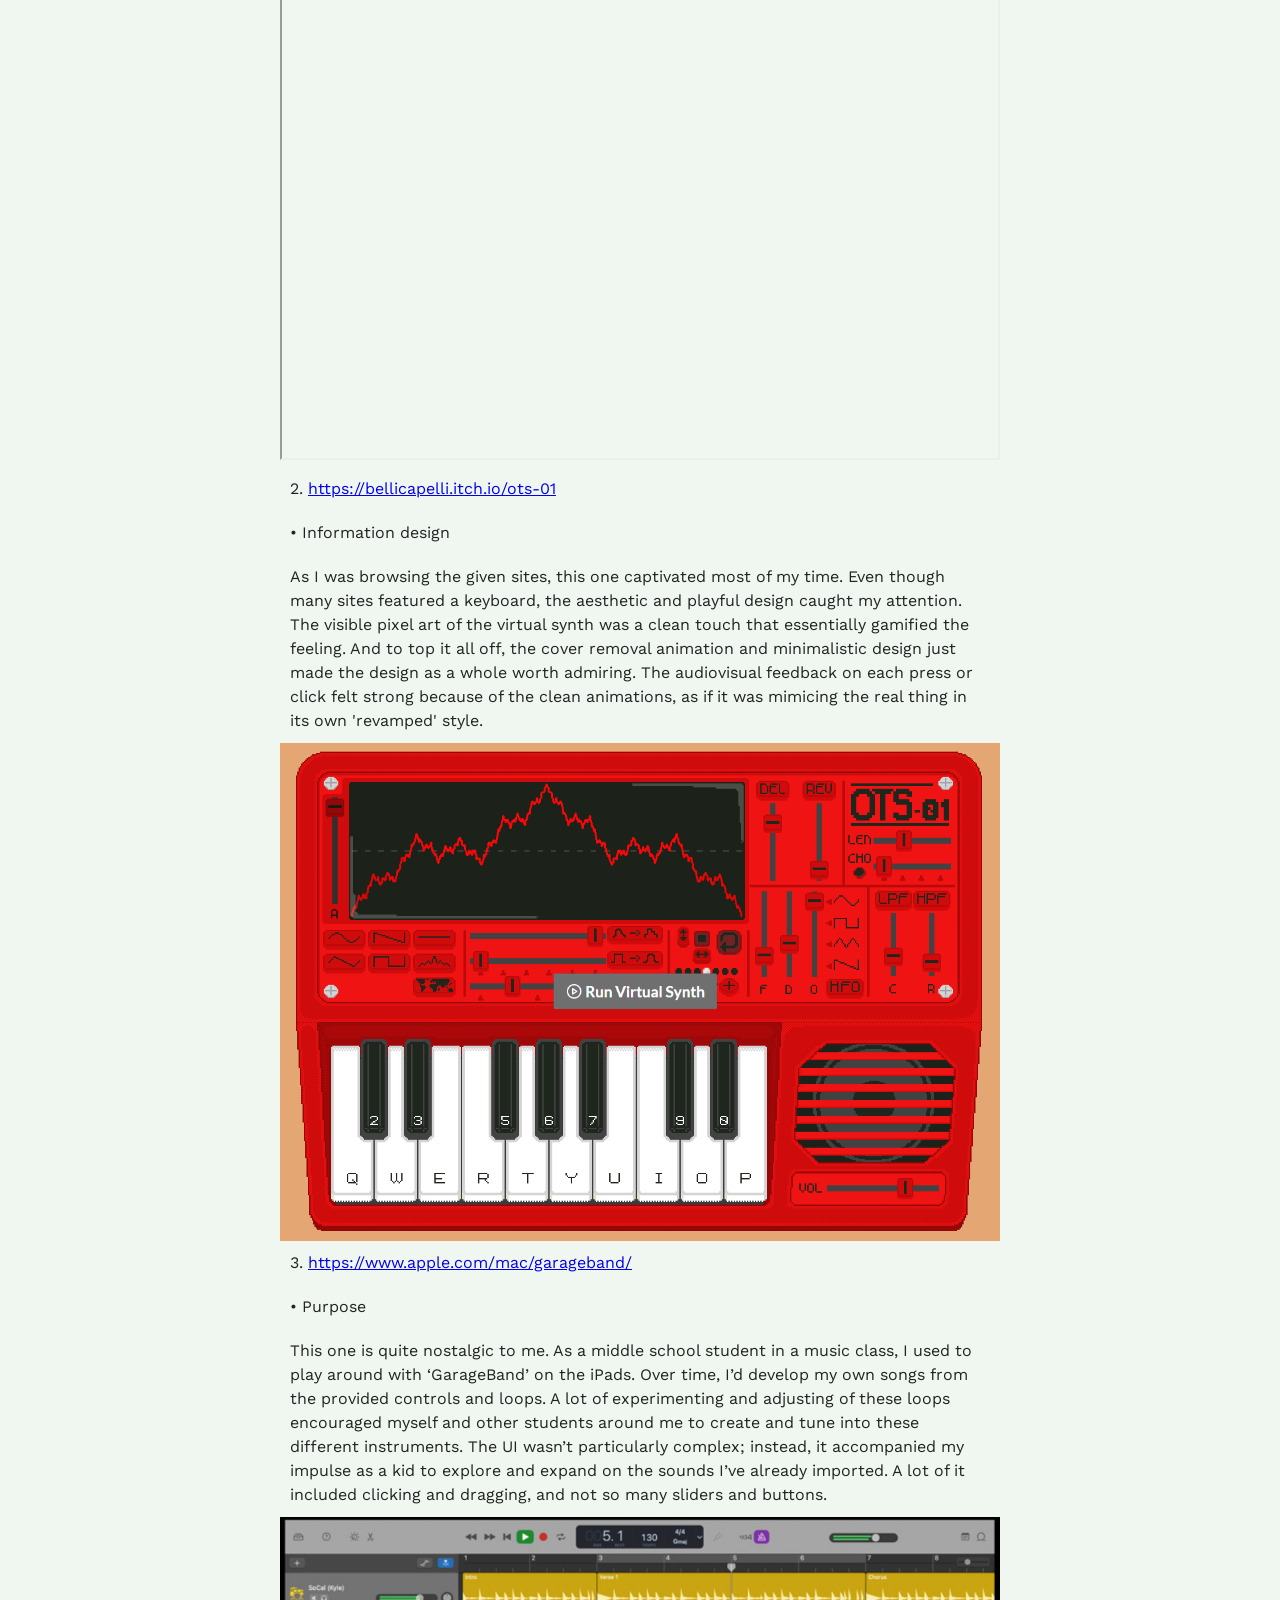
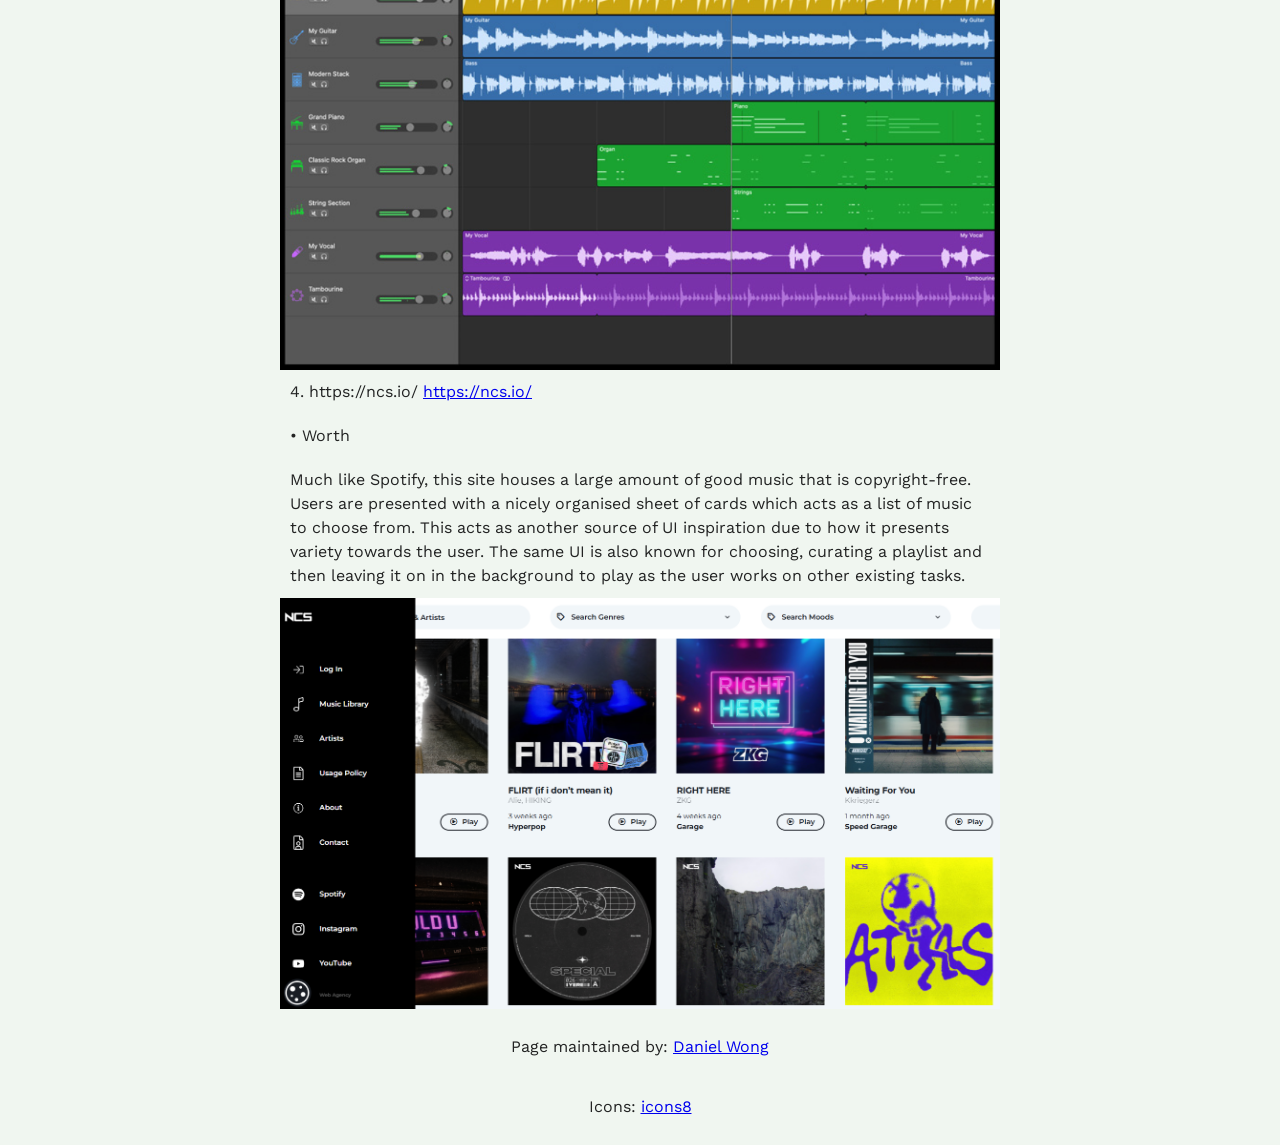
==== commit d1ad1608: "Extra text" ====
--- a/Assignment_1.html
+++ b/Assignment_1.html
@@ -39,7 +39,7 @@
             <section>
                 <h3>Design Scenario Analysis and Response</h3>
                 <p>Dynamic Soundtrack-er</p>
-                <p>When creating a system that encourages studying and supporting external activity, I'd like to think about how the user would interact with the UI between intervals. I found this concept quite interesting and relatable, and balancing the time on and off the interaction will be a challenge. Many users have a method for listening to music while focusing on another task. The initial purpose that came to mind is how the instrument would fulfil its task as a source of entertainment without taking too much of the user’s time and concentration. By directing the sound's dynamics in this way, the application aims to help the user achieve their goals, not sidetrack them. This then makes the value and weight of the instrument complementary to the user’s goals. Studying is the scenario I’d like to explore, which may embody a collection of sounds and controls for the user to choose from. By completing this step, the instrument essentially falls into dynamic background noise for the user to enjoy.</p>
+                <p>When creating a system that encourages studying and supporting external activity, I'd like to think about how the user would interact with the UI between intervals. I found this concept quite interesting and relatable, and balancing the time on and off the interaction will be a challenge. Many users have a method for listening to music while focusing on another task. The initial purpose that came to mind is how the instrument would fulfil its task as a source of entertainment without taking too much of the user’s time and concentration. By directing the sound's dynamics in this way, the application aims to help the user achieve their goals, not sidetrack them. This then makes the value and weight of the instrument complementary to the user’s goals. Studying is the scenario I’d like to explore, which may embody a collection of sounds and controls for the user to choose from. By completing this step, the instrument essentially falls into dynamic background noise for the user to enjoy. In the near future, the most considered extended technique would involve either spatial inputs or time relevant variables as mentioned before.</p>
             </section>
             <section>
                 <h3>Overview</h3>
--- a/style.css
+++ b/style.css
@@ -51,12 +51,18 @@
     padding-top: 20px;
     padding-bottom: 20px;
     padding-left: 10px;
+    font-size: 22px;
 
     /*searched online to help me create gradient text*/
     background: linear-gradient(90deg, #fb7500ff, #59f306);
     background-clip: text;
     -webkit-background-clip: text; /*browser requires webkit*/
     color: transparent;
+}
+
+h4 {
+    padding-top: 1px;
+    padding-bottom: 10px;
 }
 
 p {
